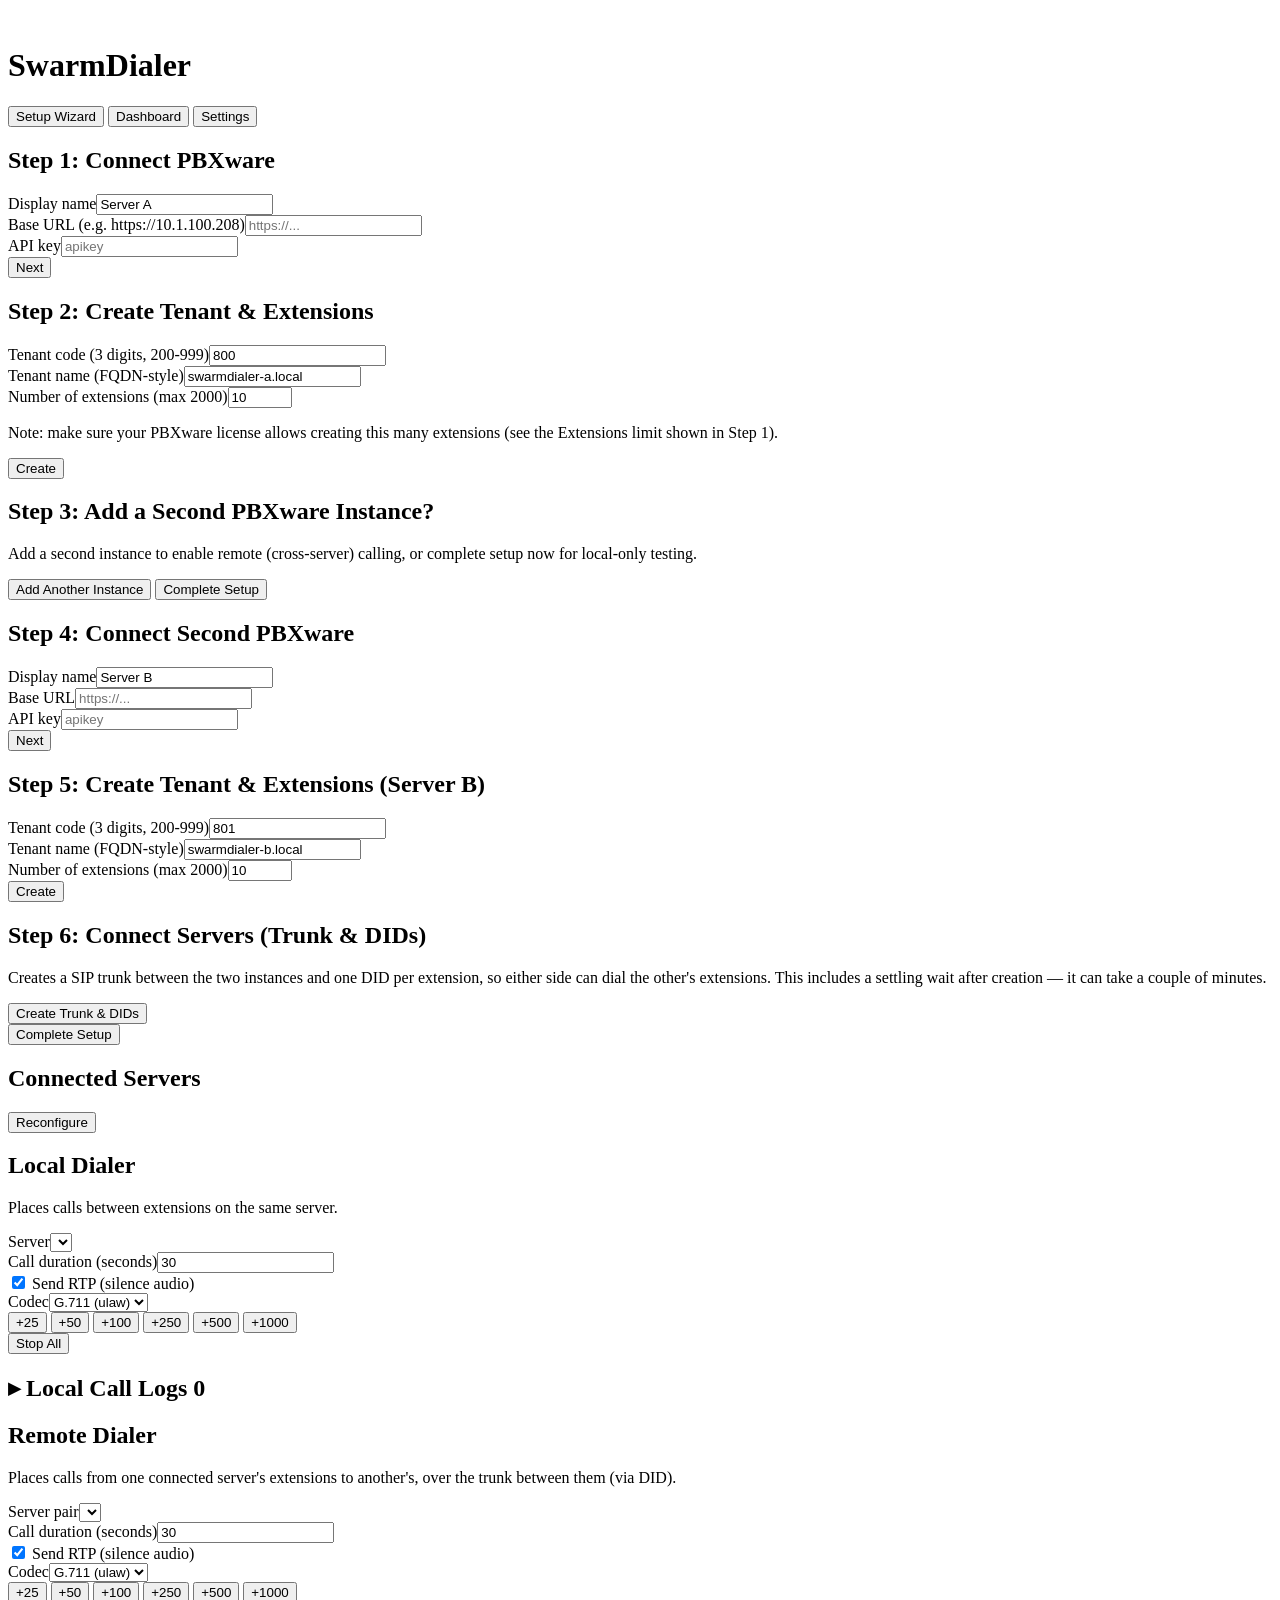
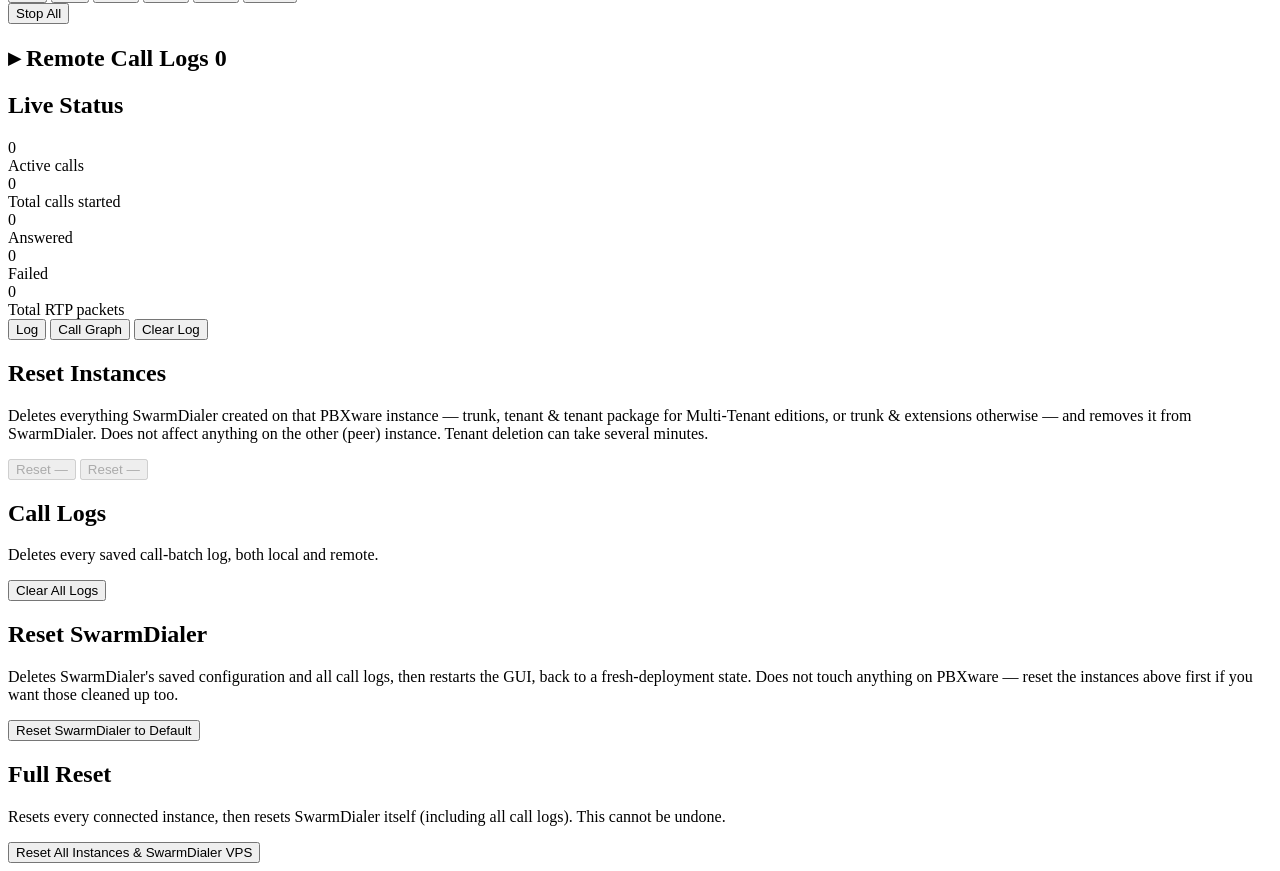
==== cmd/gui/web/index.html @ 4a82fbb3 "Add codec selection, RTCP-based MOS, latency tracking, and batch logging Codec selector (ulaw/g722/g" ====
<!doctype html>
<html lang="en">
<head>
<meta charset="utf-8">
<title>SwarmDialer</title>
<link rel="icon" type="image/svg+xml" href="/icons/logo-white.svg">
<link rel="stylesheet" href="/style.css">
</head>
<body>

<header>
  <div class="brand">
    <img src="/icons/logo-white.svg" alt="" class="brand-icon">
    <h1>SwarmDialer</h1>
  </div>
  <nav class="tabs">
    <button id="tab-btn-wizard" class="active" onclick="showTab('wizard')">Setup Wizard</button>
    <button id="tab-btn-dashboard" onclick="showTab('dashboard')">Dashboard</button>
    <button id="tab-btn-settings" onclick="showTab('settings')">Settings</button>
  </nav>
</header>

<main>

<!-- ============ SETUP WIZARD ============ -->
<section id="tab-wizard">

  <!-- Step 1: connect server 1 -->
  <div class="panel" id="step-connect-1">
    <h2>Step 1: Connect PBXware</h2>
    <div class="form-grid">
      <div class="form-row"><label>Display name</label><input id="c1-name" value="Server A"></div>
      <div class="form-row"><label>Base URL (e.g. https://10.1.100.208)</label><input id="c1-url" placeholder="https://..."></div>
      <div class="form-row"><label>API key</label><input id="c1-key" placeholder="apikey"></div>
    </div>
    <button class="btn" id="c1-next-btn" onclick="testConnection(1)">Next</button>
    <div class="status-line" id="c1-status"></div>
  </div>

  <!-- Step 2: provision server 1 -->
  <div class="panel hidden" id="step-provision-1">
    <h2>Step 2: Create Tenant &amp; Extensions</h2>
    <div class="status-line" id="p1-edition-note"></div>
    <div class="form-grid" id="p1-tenant-fields">
      <div class="form-row"><label>Tenant code (3 digits, 200-999)</label><input id="p1-tenant-code" value="800"></div>
      <div class="form-row"><label>Tenant name (FQDN-style)</label><input id="p1-tenant-name" value="swarmdialer-a.local"></div>
    </div>
    <div class="form-grid">
      <div class="form-row"><label>Number of extensions (max 2000)</label><input id="p1-ext-count" type="number" value="10" max="2000" min="2"></div>
    </div>
    <p class="status-line">Note: make sure your PBXware license allows creating this many extensions (see the Extensions limit shown in Step 1).</p>
    <button class="btn" id="p1-create-btn" onclick="provision(1)">Create</button>
    <div class="progress-bar hidden" id="p1-progress-bar"><div style="width:0%"></div></div>
    <div class="status-line" id="p1-status"></div>
  </div>

  <!-- Step 3: add another instance? -->
  <div class="panel hidden" id="step-add-another">
    <h2>Step 3: Add a Second PBXware Instance?</h2>
    <p class="status-line">Add a second instance to enable remote (cross-server) calling, or complete setup now for local-only testing.</p>
    <button class="btn secondary" onclick="startSecondServer()">Add Another Instance</button>
    <button class="btn" onclick="finishWizard()">Complete Setup</button>
  </div>

  <!-- Step 4: connect server 2 -->
  <div class="panel hidden" id="step-connect-2">
    <h2>Step 4: Connect Second PBXware</h2>
    <div class="form-grid">
      <div class="form-row"><label>Display name</label><input id="c2-name" value="Server B"></div>
      <div class="form-row"><label>Base URL</label><input id="c2-url" placeholder="https://..."></div>
      <div class="form-row"><label>API key</label><input id="c2-key" placeholder="apikey"></div>
    </div>
    <button class="btn" id="c2-next-btn" onclick="testConnection(2)">Next</button>
    <div class="status-line" id="c2-status"></div>
  </div>

  <!-- Step 5: provision server 2 -->
  <div class="panel hidden" id="step-provision-2">
    <h2>Step 5: Create Tenant &amp; Extensions (Server B)</h2>
    <div class="status-line" id="p2-edition-note"></div>
    <div class="form-grid" id="p2-tenant-fields">
      <div class="form-row"><label>Tenant code (3 digits, 200-999)</label><input id="p2-tenant-code" value="801"></div>
      <div class="form-row"><label>Tenant name (FQDN-style)</label><input id="p2-tenant-name" value="swarmdialer-b.local"></div>
    </div>
    <div class="form-grid">
      <div class="form-row"><label>Number of extensions (max 2000)</label><input id="p2-ext-count" type="number" value="10" max="2000" min="2"></div>
    </div>
    <button class="btn" id="p2-create-btn" onclick="provision(2)">Create</button>
    <div class="progress-bar hidden" id="p2-progress-bar"><div style="width:0%"></div></div>
    <div class="status-line" id="p2-status"></div>
  </div>

  <!-- Step 6: connect trunk + DIDs -->
  <div class="panel hidden" id="step-connect-trunk">
    <h2>Step 6: Connect Servers (Trunk &amp; DIDs)</h2>
    <p class="status-line">Creates a SIP trunk between the two instances and one DID per extension, so either side can dial the other's extensions. This includes a settling wait after creation — it can take a couple of minutes.</p>
    <button class="btn" id="ct-create-btn" onclick="connectServers()">Create Trunk &amp; DIDs</button>
    <div class="progress-bar hidden" id="ct-progress-bar"><div style="width:0%"></div></div>
    <div class="status-line" id="ct-status"></div>
    <button class="btn hidden" id="ct-complete-btn" onclick="finishWizard()">Complete Setup</button>
  </div>

</section>

<!-- ============ DASHBOARD ============ -->
<section id="tab-dashboard" class="hidden">

  <div class="panel">
    <h2>Connected Servers</h2>
    <div id="server-list"></div>
    <button class="btn secondary" onclick="showTab('wizard')">Reconfigure</button>
  </div>

  <div class="panel">
    <h2>Local Dialer</h2>
    <p class="status-line">Places calls between extensions on the same server.</p>
    <div class="form-grid">
      <div class="form-row"><label>Server</label><select id="local-server-select" onchange="updateCodecDropdown('local')"></select></div>
      <div class="form-row"><label>Call duration (seconds)</label><input id="local-duration" type="number" value="30"></div>
      <div class="form-row"><label><input type="checkbox" id="local-rtp" checked> Send RTP (silence audio)</label></div>
      <div class="form-row"><label>Codec</label><select id="local-codec">
        <option value="ulaw" selected>G.711 (ulaw)</option>
        <option value="g722">G.722</option>
        <option value="g729">G.729</option>
        <option value="opus">Opus</option>
      </select></div>
    </div>
    <div class="increment-row">
      <div class="increment-buttons">
        <button class="btn" onclick="confirmDial('local',25)">+25</button>
        <button class="btn" onclick="confirmDial('local',50)">+50</button>
        <button class="btn" onclick="confirmDial('local',100)">+100</button>
        <button class="btn" onclick="confirmDial('local',250)">+250</button>
        <button class="btn danger" onclick="confirmDial('local',500)">+500</button>
        <button class="btn danger" onclick="confirmDial('local',1000)">+1000</button>
      </div>
      <button class="btn stop" onclick="confirmStop('local')">Stop All</button>
    </div>
  </div>

  <div class="panel">
    <h2 class="collapsible-header" id="local-log-header" onclick="toggleLogPanel('local')">
      <span class="chevron">&#9656;</span> Local Call Logs <span class="badge" id="local-log-count">0</span>
    </h2>
    <div id="local-log-list" class="log-list collapsed"></div>
  </div>

  <div class="panel" id="remote-dialer-panel">
    <h2>Remote Dialer</h2>
    <p class="status-line">Places calls from one connected server's extensions to another's, over the trunk between them (via DID).</p>
    <div class="form-grid">
      <div class="form-row"><label>Server pair</label><select id="remote-pair-select" onchange="updateCodecDropdown('remote')"></select></div>
      <div class="form-row"><label>Call duration (seconds)</label><input id="remote-duration" type="number" value="30"></div>
      <div class="form-row"><label><input type="checkbox" id="remote-rtp" checked> Send RTP (silence audio)</label></div>
      <div class="form-row"><label>Codec</label><select id="remote-codec">
        <option value="ulaw" selected>G.711 (ulaw)</option>
        <option value="g722">G.722</option>
        <option value="g729">G.729</option>
        <option value="opus">Opus</option>
      </select></div>
    </div>
    <div class="increment-row">
      <div class="increment-buttons">
        <button class="btn" onclick="confirmDial('remote',25)">+25</button>
        <button class="btn" onclick="confirmDial('remote',50)">+50</button>
        <button class="btn" onclick="confirmDial('remote',100)">+100</button>
        <button class="btn" onclick="confirmDial('remote',250)">+250</button>
        <button class="btn danger" onclick="confirmDial('remote',500)">+500</button>
        <button class="btn danger" onclick="confirmDial('remote',1000)">+1000</button>
      </div>
      <button class="btn stop" onclick="confirmStop('remote')">Stop All</button>
    </div>
  </div>

  <div class="panel">
    <h2 class="collapsible-header" id="remote-log-header" onclick="toggleLogPanel('remote')">
      <span class="chevron">&#9656;</span> Remote Call Logs <span class="badge" id="remote-log-count">0</span>
    </h2>
    <div id="remote-log-list" class="log-list collapsed"></div>
  </div>

  <div class="panel">
    <h2>Live Status</h2>
    <div class="stats-row">
      <div class="stat active"><div class="value" id="stat-active">0</div><div class="label">Active calls</div></div>
      <div class="stat"><div class="value" id="stat-started">0</div><div class="label">Total calls started</div></div>
      <div class="stat answered"><div class="value" id="stat-answered">0</div><div class="label">Answered</div></div>
      <div class="stat failed"><div class="value" id="stat-failed">0</div><div class="label">Failed</div></div>
      <div class="stat rtp"><div class="value" id="stat-rtp">0</div><div class="label">Total RTP packets</div></div>
    </div>
    <div class="view-toggle">
      <button id="view-btn-log" class="active" onclick="setStatusView('log')">Log</button>
      <button id="view-btn-graph" onclick="setStatusView('graph')">Call Graph</button>
      <button class="btn secondary" id="clear-log-btn" onclick="clearLog()">Clear Log</button>
    </div>
    <div id="call-log"></div>
    <div id="call-graph" class="hidden"><div id="call-graph-rows"></div></div>
  </div>

</section>

<!-- ============ SETTINGS ============ -->
<section id="tab-settings" class="hidden">

  <div class="panel">
    <h2>Reset Instances</h2>
    <p class="status-line">Deletes everything SwarmDialer created on that PBXware instance — trunk, tenant &amp; tenant package for Multi-Tenant editions, or trunk &amp; extensions otherwise — and removes it from SwarmDialer. Does not affect anything on the other (peer) instance. Tenant deletion can take several minutes.</p>
    <div class="increment-row">
      <button class="btn danger" id="reset-instance-1-btn" onclick="resetInstance(0)" disabled>Reset —</button>
      <button class="btn danger" id="reset-instance-2-btn" onclick="resetInstance(1)" disabled>Reset —</button>
    </div>
    <div class="status-line" id="reset-instance-status"></div>
  </div>

  <div class="panel">
    <h2>Call Logs</h2>
    <p class="status-line">Deletes every saved call-batch log, both local and remote.</p>
    <button class="btn danger" id="clear-logs-btn" onclick="clearAllLogs()">Clear All Logs</button>
    <div class="status-line" id="clear-logs-status"></div>
  </div>

  <div class="panel">
    <h2>Reset SwarmDialer</h2>
    <p class="status-line">Deletes SwarmDialer's saved configuration and all call logs, then restarts the GUI, back to a fresh-deployment state. Does not touch anything on PBXware — reset the instances above first if you want those cleaned up too.</p>
    <button class="btn danger" id="reset-swarmdialer-btn" onclick="resetSwarmDialer()">Reset SwarmDialer to Default</button>
    <div class="status-line" id="reset-swarmdialer-status"></div>
  </div>

  <div class="panel">
    <h2>Full Reset</h2>
    <p class="status-line">Resets every connected instance, then resets SwarmDialer itself (including all call logs). This cannot be undone.</p>
    <button class="btn danger" id="reset-all-btn" onclick="resetAll()">Reset All Instances &amp; SwarmDialer VPS</button>
    <div class="status-line" id="reset-all-status"></div>
  </div>

</section>

</main>

<script src="/app.js"></script>
</body>
</html>
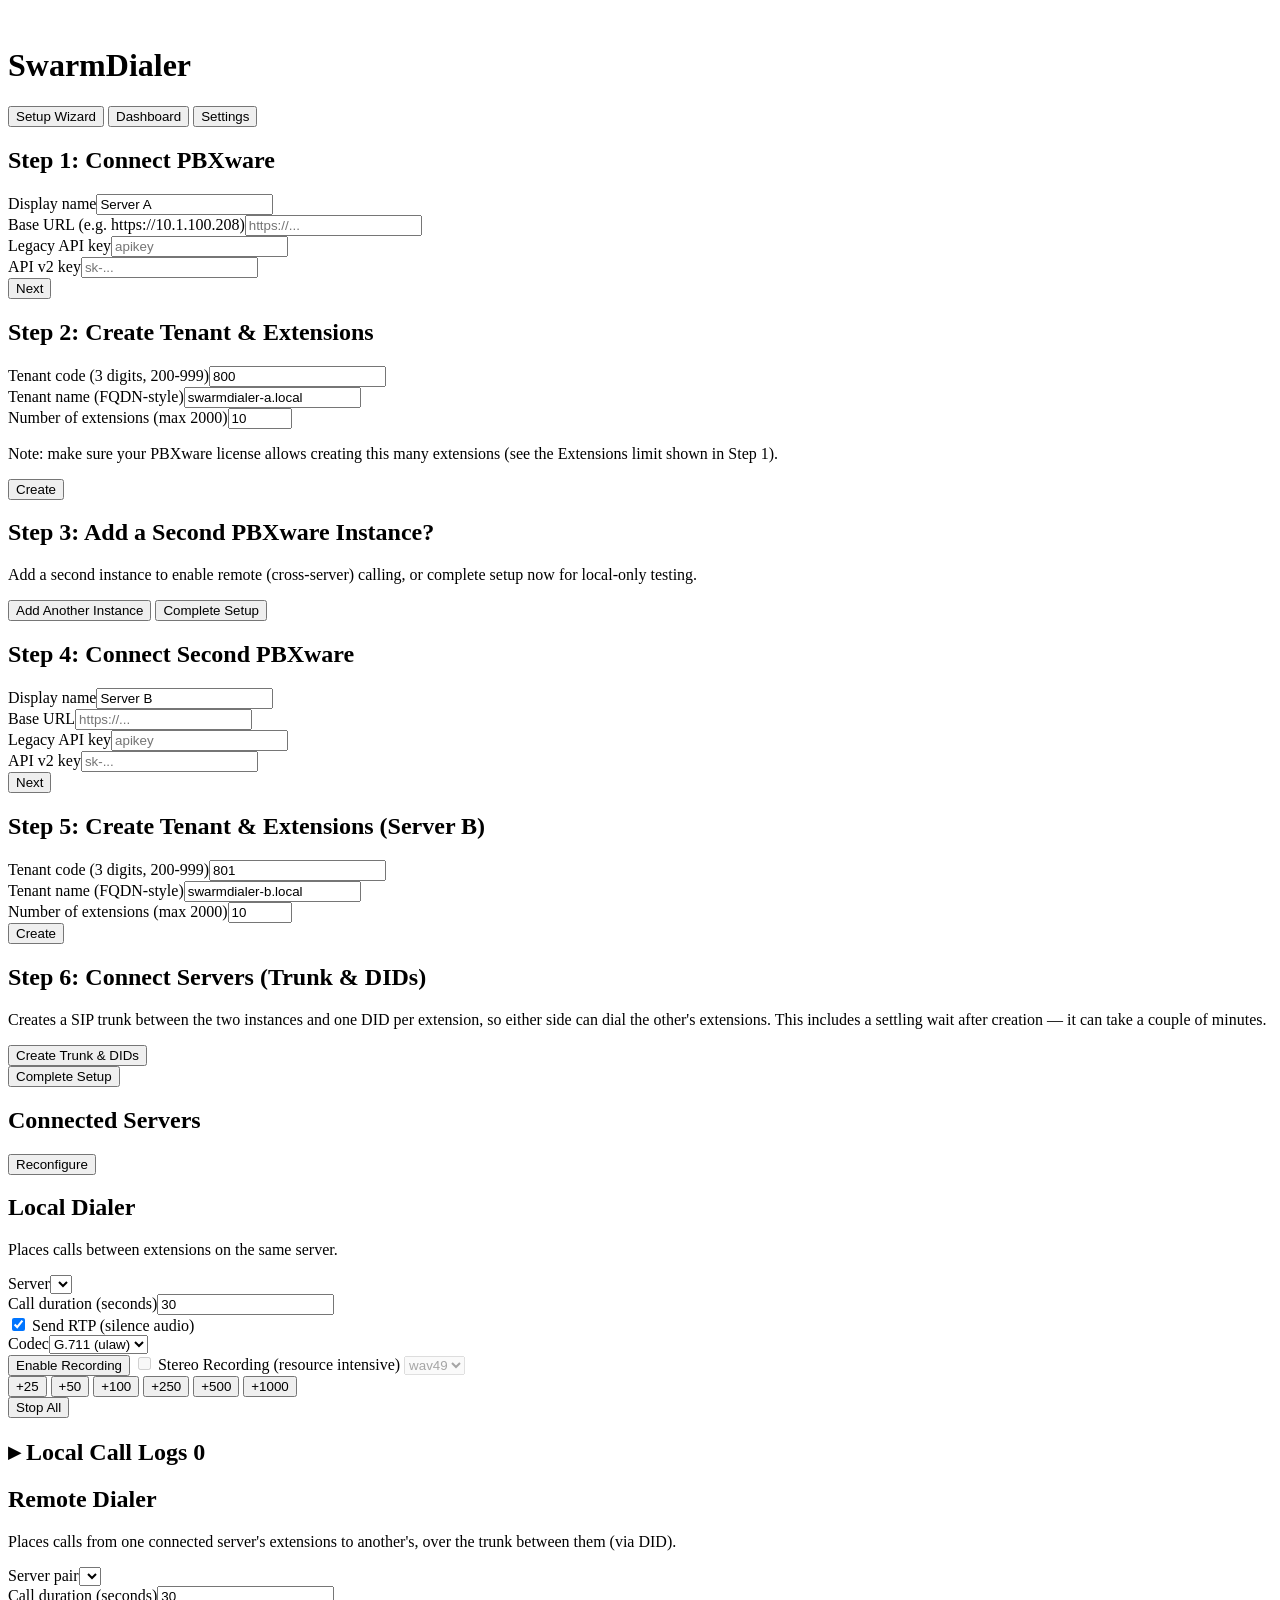
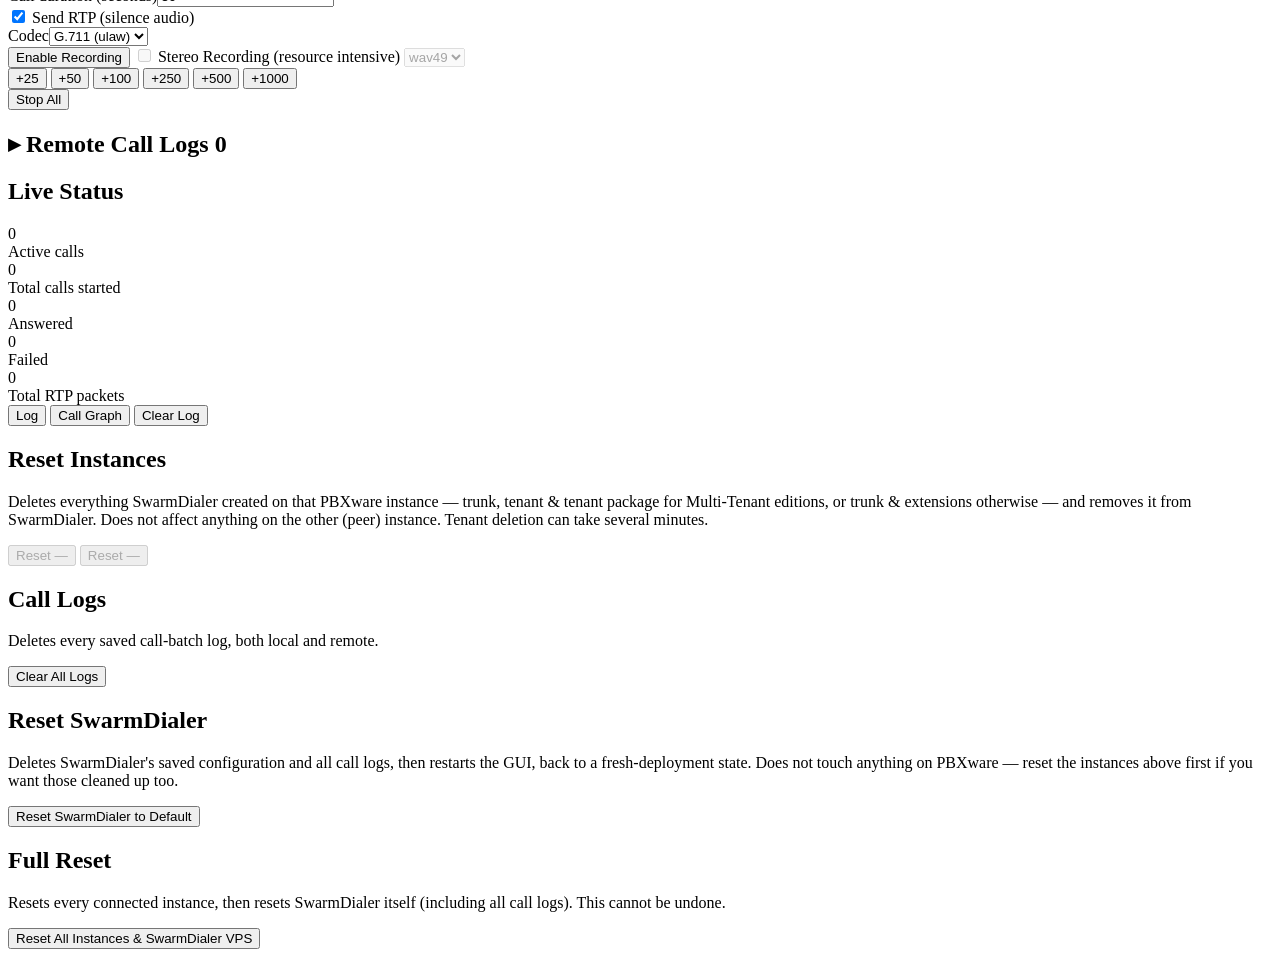
==== commit ddb6f38b: "Add API v2 client, dual-key wizard, and call recording controls Wizard now requires both a legacy (v" ====
--- a/cmd/gui/web/index.html
+++ b/cmd/gui/web/index.html
@@ -31,7 +31,8 @@
     <div class="form-grid">
       <div class="form-row"><label>Display name</label><input id="c1-name" value="Server A"></div>
       <div class="form-row"><label>Base URL (e.g. https://10.1.100.208)</label><input id="c1-url" placeholder="https://..."></div>
-      <div class="form-row"><label>API key</label><input id="c1-key" placeholder="apikey"></div>
+      <div class="form-row"><label>Legacy API key</label><input id="c1-key" placeholder="apikey"></div>
+      <div class="form-row"><label>API v2 key</label><input id="c1-key-v2" placeholder="sk-..."></div>
     </div>
     <button class="btn" id="c1-next-btn" onclick="testConnection(1)">Next</button>
     <div class="status-line" id="c1-status"></div>
@@ -68,7 +69,8 @@
     <div class="form-grid">
       <div class="form-row"><label>Display name</label><input id="c2-name" value="Server B"></div>
       <div class="form-row"><label>Base URL</label><input id="c2-url" placeholder="https://..."></div>
-      <div class="form-row"><label>API key</label><input id="c2-key" placeholder="apikey"></div>
+      <div class="form-row"><label>Legacy API key</label><input id="c2-key" placeholder="apikey"></div>
+      <div class="form-row"><label>API v2 key</label><input id="c2-key-v2" placeholder="sk-..."></div>
     </div>
     <button class="btn" id="c2-next-btn" onclick="testConnection(2)">Next</button>
     <div class="status-line" id="c2-status"></div>
@@ -115,7 +117,7 @@
     <h2>Local Dialer</h2>
     <p class="status-line">Places calls between extensions on the same server.</p>
     <div class="form-grid">
-      <div class="form-row"><label>Server</label><select id="local-server-select" onchange="updateCodecDropdown('local')"></select></div>
+      <div class="form-row"><label>Server</label><select id="local-server-select" onchange="refreshRecordingStatus('local')"></select></div>
       <div class="form-row"><label>Call duration (seconds)</label><input id="local-duration" type="number" value="30"></div>
       <div class="form-row"><label><input type="checkbox" id="local-rtp" checked> Send RTP (silence audio)</label></div>
       <div class="form-row"><label>Codec</label><select id="local-codec">
@@ -124,6 +126,18 @@
         <option value="g729">G.729</option>
         <option value="opus">Opus</option>
       </select></div>
+    </div>
+    <div class="recording-row">
+      <button class="btn secondary" id="local-recording-toggle" onclick="toggleRecording('local')">Enable Recording</button>
+      <label class="recording-stereo-label"><input type="checkbox" id="local-recording-stereo" disabled onchange="onRecordingChange('local')"> <span class="stereo-warning">Stereo Recording (resource intensive)</span></label>
+      <select id="local-recording-format" disabled onchange="onRecordingChange('local')">
+        <option value="wav49" selected>wav49</option>
+        <option value="wav">wav</option>
+        <option value="gsm">gsm</option>
+        <option value="g729">g729</option>
+        <option value="ogg">ogg</option>
+      </select>
+      <span class="status-line" id="local-recording-status"></span>
     </div>
     <div class="increment-row">
       <div class="increment-buttons">
@@ -149,7 +163,7 @@
     <h2>Remote Dialer</h2>
     <p class="status-line">Places calls from one connected server's extensions to another's, over the trunk between them (via DID).</p>
     <div class="form-grid">
-      <div class="form-row"><label>Server pair</label><select id="remote-pair-select" onchange="updateCodecDropdown('remote')"></select></div>
+      <div class="form-row"><label>Server pair</label><select id="remote-pair-select" onchange="refreshRecordingStatus('remote')"></select></div>
       <div class="form-row"><label>Call duration (seconds)</label><input id="remote-duration" type="number" value="30"></div>
       <div class="form-row"><label><input type="checkbox" id="remote-rtp" checked> Send RTP (silence audio)</label></div>
       <div class="form-row"><label>Codec</label><select id="remote-codec">
@@ -158,6 +172,18 @@
         <option value="g729">G.729</option>
         <option value="opus">Opus</option>
       </select></div>
+    </div>
+    <div class="recording-row">
+      <button class="btn secondary" id="remote-recording-toggle" onclick="toggleRecording('remote')">Enable Recording</button>
+      <label class="recording-stereo-label"><input type="checkbox" id="remote-recording-stereo" disabled onchange="onRecordingChange('remote')"> <span class="stereo-warning">Stereo Recording (resource intensive)</span></label>
+      <select id="remote-recording-format" disabled onchange="onRecordingChange('remote')">
+        <option value="wav49" selected>wav49</option>
+        <option value="wav">wav</option>
+        <option value="gsm">gsm</option>
+        <option value="g729">g729</option>
+        <option value="ogg">ogg</option>
+      </select>
+      <span class="status-line" id="remote-recording-status"></span>
     </div>
     <div class="increment-row">
       <div class="increment-buttons">
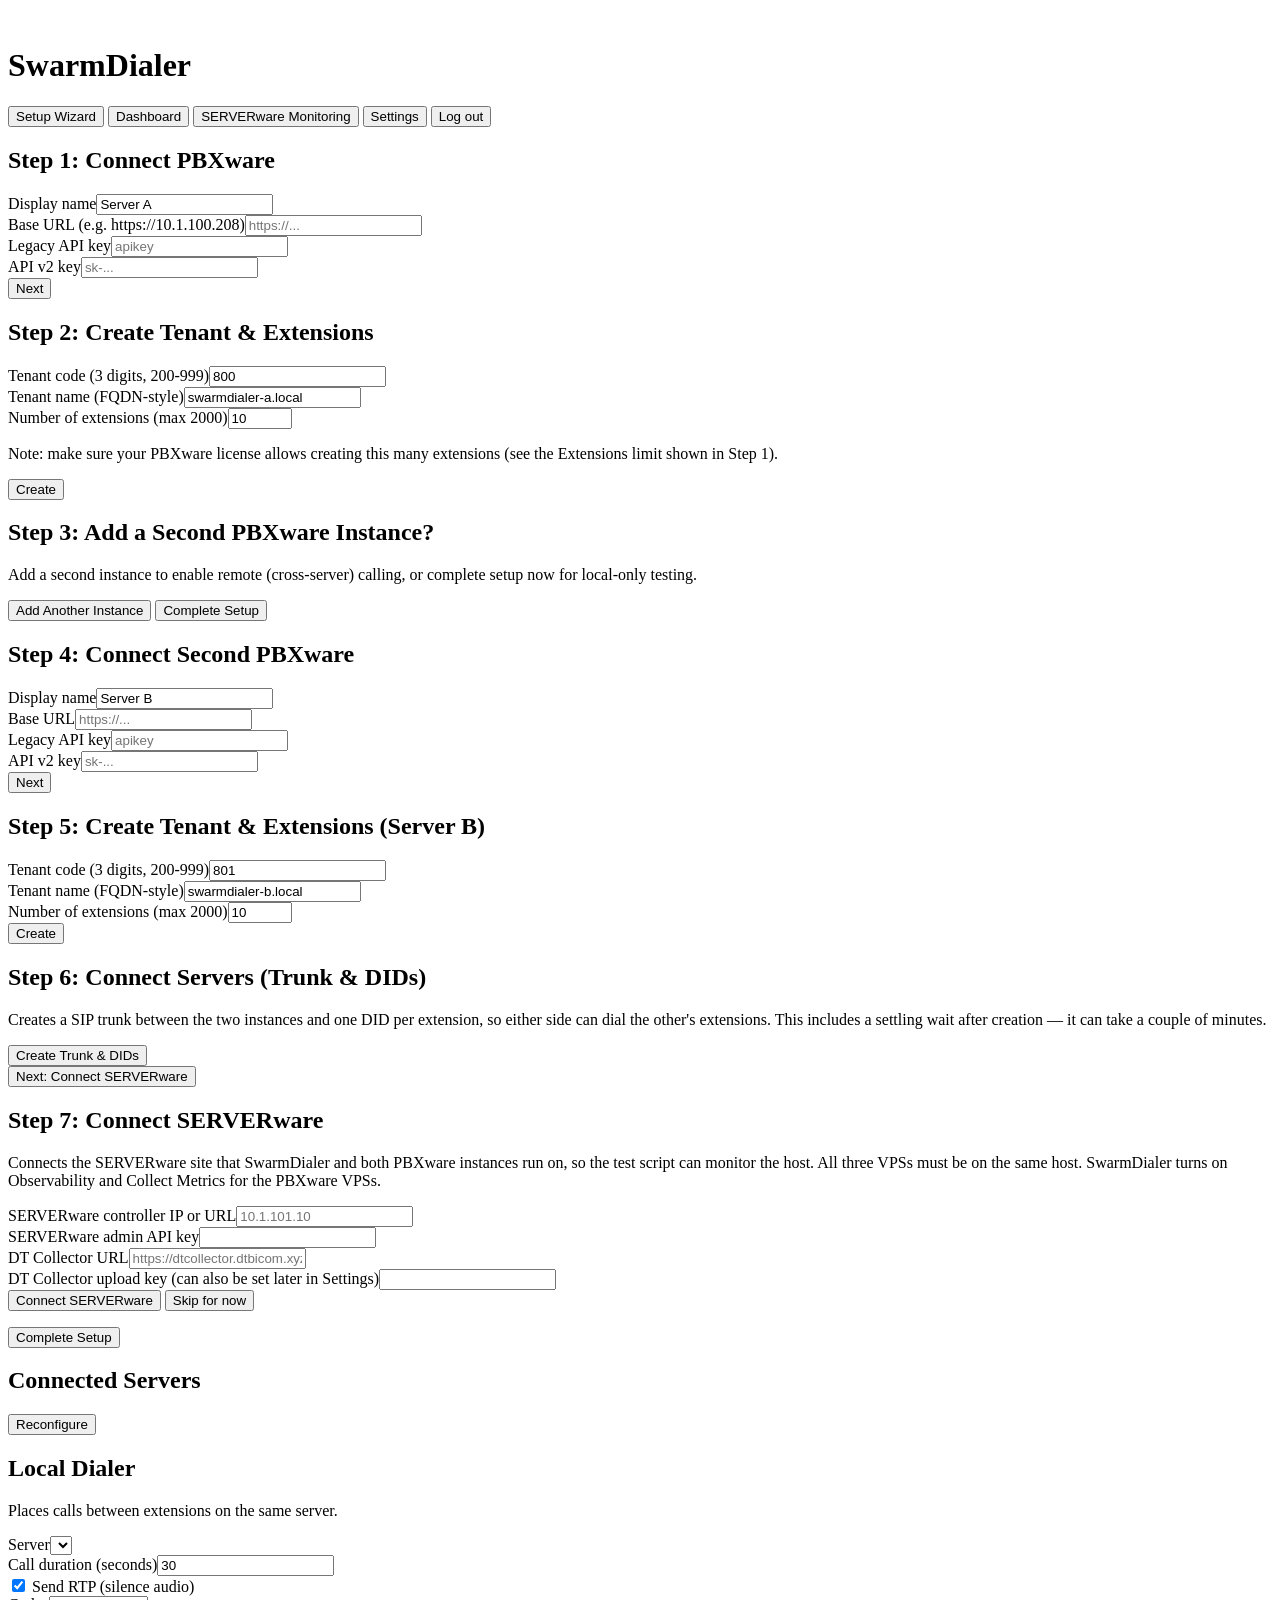
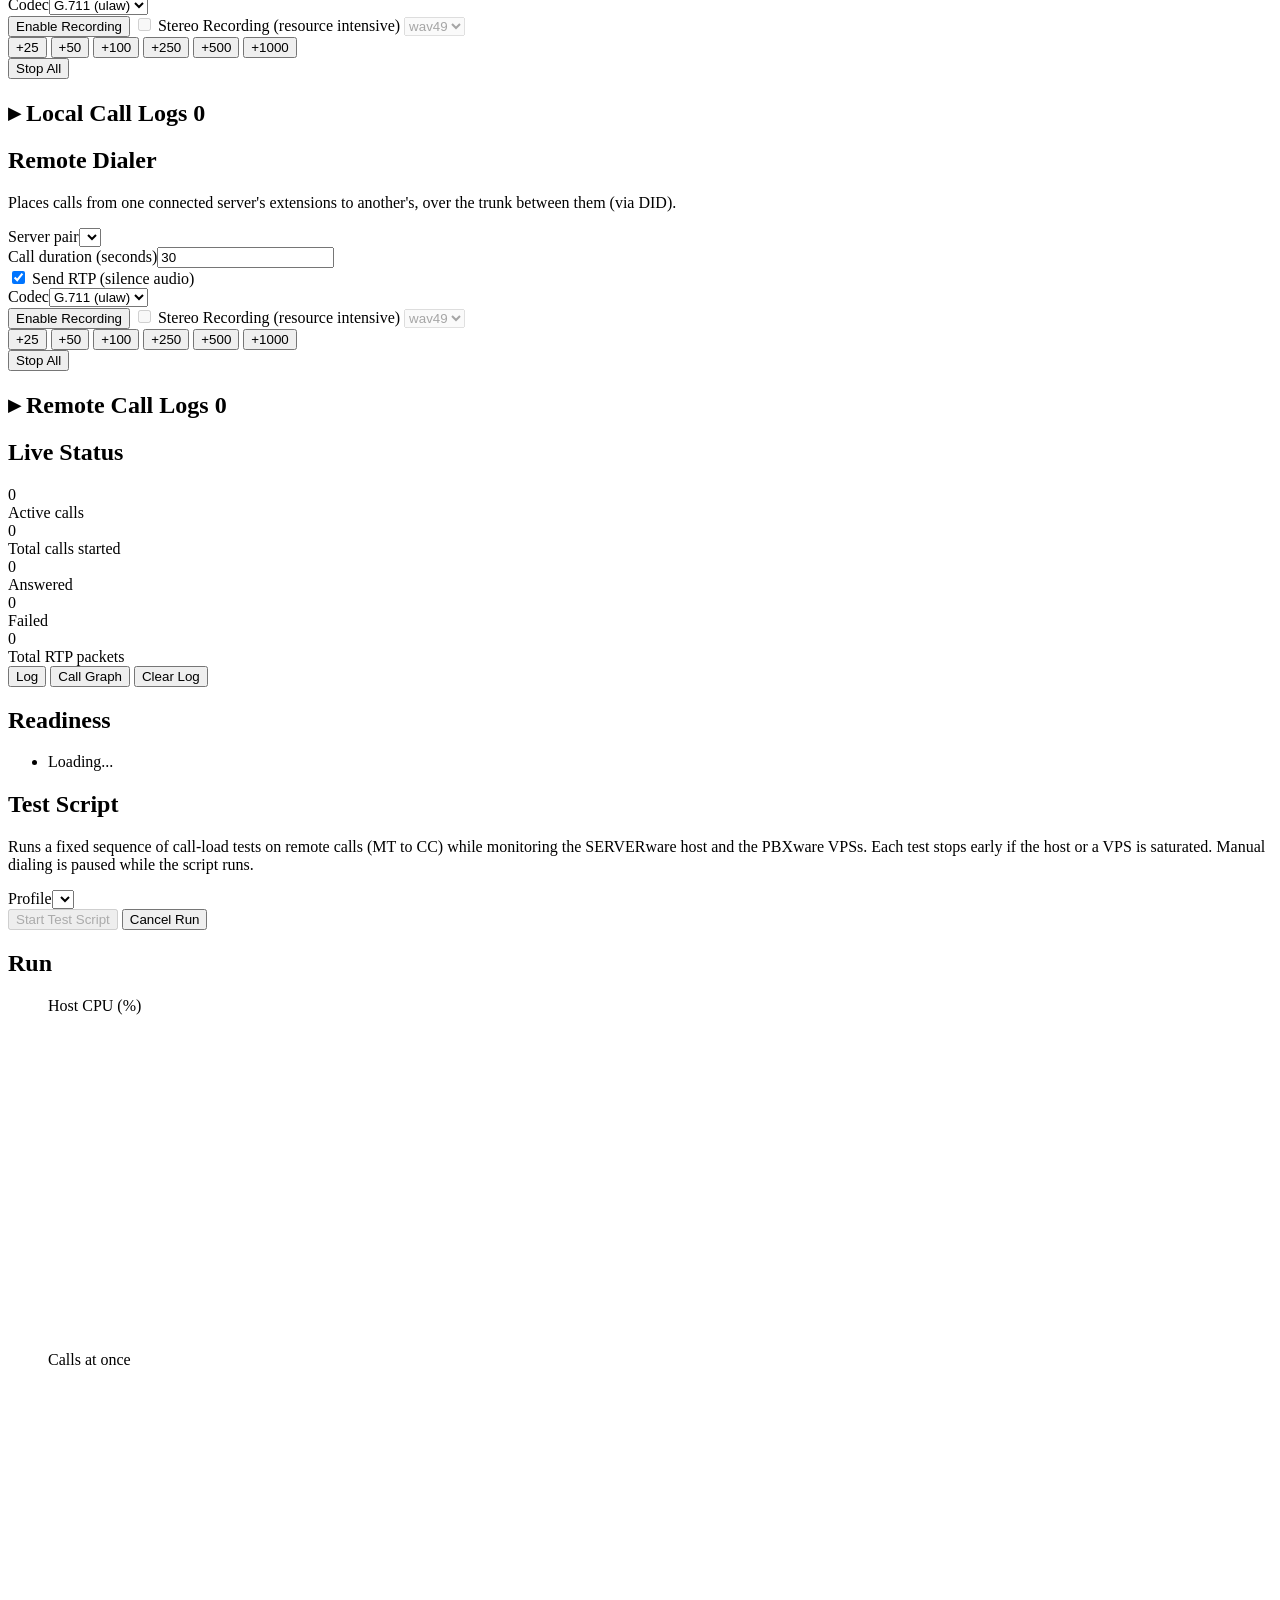
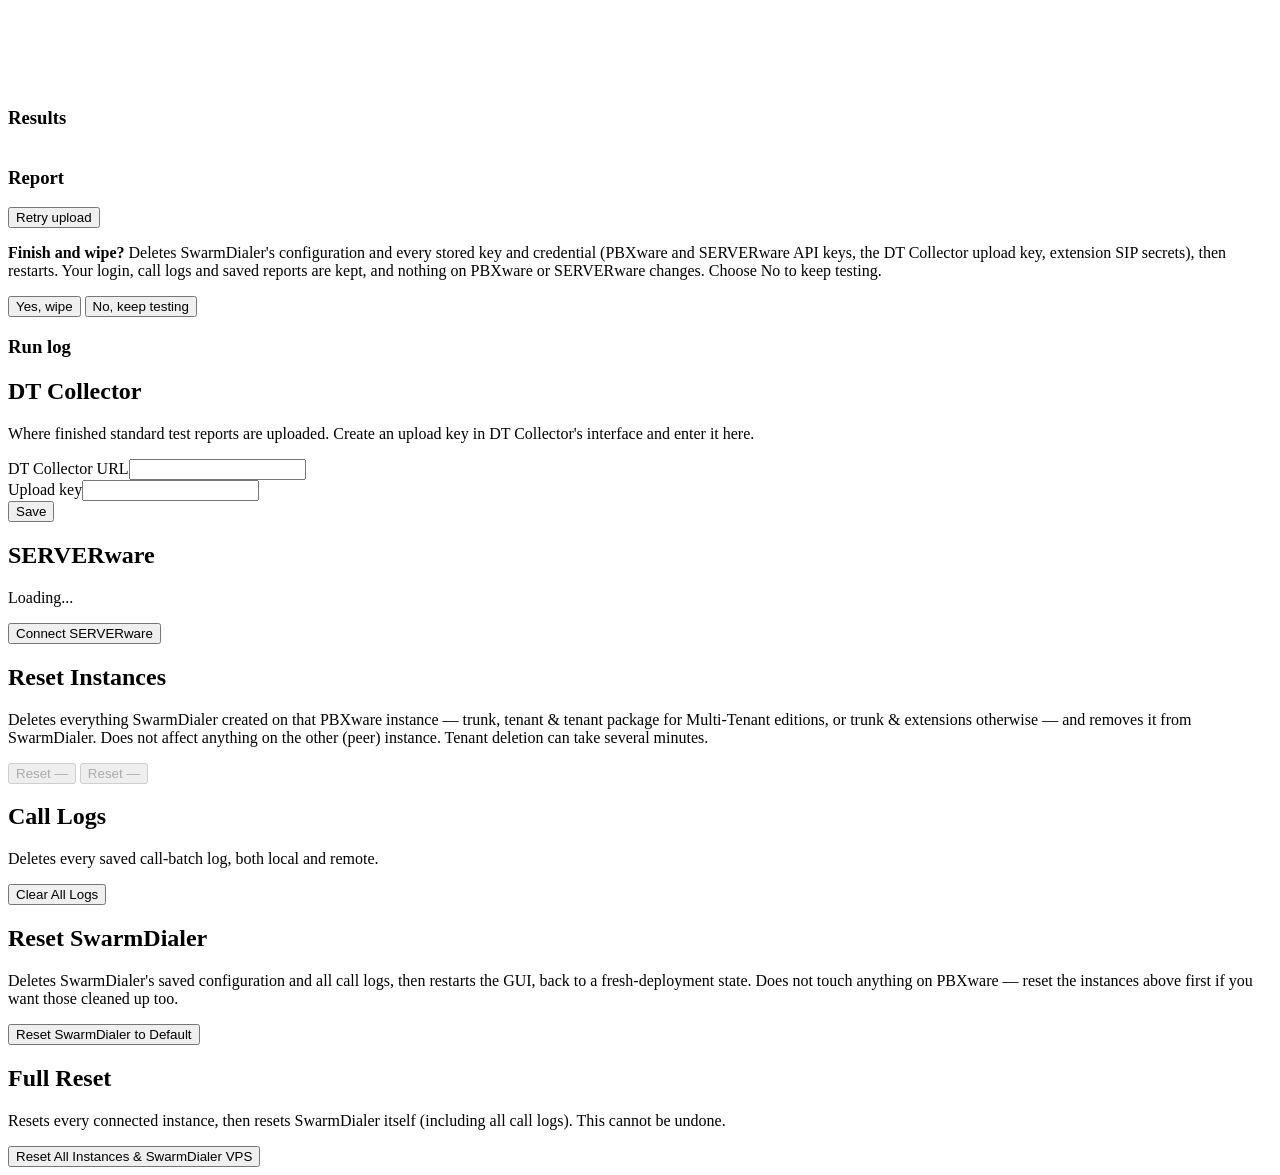
==== commit 01df4693: "Add SERVERware host testing, reports to DT Collector, and login/HTTPS SERVERware host testing: - Set" ====
--- a/cmd/gui/web/index.html
+++ b/cmd/gui/web/index.html
@@ -16,7 +16,9 @@
   <nav class="tabs">
     <button id="tab-btn-wizard" class="active" onclick="showTab('wizard')">Setup Wizard</button>
     <button id="tab-btn-dashboard" onclick="showTab('dashboard')">Dashboard</button>
+    <button id="tab-btn-monitoring" onclick="showTab('monitoring')">SERVERware Monitoring</button>
     <button id="tab-btn-settings" onclick="showTab('settings')">Settings</button>
+    <button class="logout" onclick="logout()">Log out</button>
   </nav>
 </header>
 
@@ -24,6 +26,9 @@
 
 <!-- ============ SETUP WIZARD ============ -->
 <section id="tab-wizard">
+
+  <!-- Non-fatal warnings from provisioning (e.g. PBXware restart needed) — stays visible across steps -->
+  <div class="panel wizard-notice hidden" id="wizard-notices"></div>
 
   <!-- Step 1: connect server 1 -->
   <div class="panel" id="step-connect-1">
@@ -99,7 +104,26 @@
     <button class="btn" id="ct-create-btn" onclick="connectServers()">Create Trunk &amp; DIDs</button>
     <div class="progress-bar hidden" id="ct-progress-bar"><div style="width:0%"></div></div>
     <div class="status-line" id="ct-status"></div>
-    <button class="btn hidden" id="ct-complete-btn" onclick="finishWizard()">Complete Setup</button>
+    <button class="btn hidden" id="ct-complete-btn" onclick="showStep('step-serverware')">Next: Connect SERVERware</button>
+  </div>
+
+  <!-- Step 7: SERVERware site (host monitoring) + DT Collector -->
+  <div class="panel hidden" id="step-serverware">
+    <h2>Step 7: Connect SERVERware</h2>
+    <p class="status-line">Connects the SERVERware site that SwarmDialer and both PBXware instances run on, so the test script can monitor the host. All three VPSs must be on the same host. SwarmDialer turns on Observability and Collect Metrics for the PBXware VPSs.</p>
+    <div class="form-grid">
+      <div class="form-row"><label for="sw-controller">SERVERware controller IP or URL</label><input id="sw-controller" placeholder="10.1.101.10"></div>
+      <div class="form-row"><label for="sw-key">SERVERware admin API key</label><input id="sw-key" type="password" autocomplete="off"></div>
+      <div class="form-row"><label for="sw-dt-url">DT Collector URL</label><input id="sw-dt-url" placeholder="https://dtcollector.dtbicom.xyz"></div>
+      <div class="form-row"><label for="sw-dt-key">DT Collector upload key (can also be set later in Settings)</label><input id="sw-dt-key" type="password" autocomplete="off"></div>
+    </div>
+    <div class="increment-row">
+      <button class="btn" id="sw-connect-btn" onclick="connectServerware()">Connect SERVERware</button>
+      <button class="btn secondary" id="sw-skip-btn" onclick="finishWizard()">Skip for now</button>
+    </div>
+    <ul class="sw-steps" id="sw-steps"></ul>
+    <div class="status-line" id="sw-status"></div>
+    <button class="btn hidden" id="sw-complete-btn" onclick="finishWizard()">Complete Setup</button>
   </div>
 
 </section>
@@ -134,7 +158,6 @@
         <option value="wav49" selected>wav49</option>
         <option value="wav">wav</option>
         <option value="gsm">gsm</option>
-        <option value="g729">g729</option>
         <option value="ogg">ogg</option>
       </select>
       <span class="status-line" id="local-recording-status"></span>
@@ -180,7 +203,6 @@
         <option value="wav49" selected>wav49</option>
         <option value="wav">wav</option>
         <option value="gsm">gsm</option>
-        <option value="g729">g729</option>
         <option value="ogg">ogg</option>
       </select>
       <span class="status-line" id="remote-recording-status"></span>
@@ -226,7 +248,73 @@
 </section>
 
 <!-- ============ SETTINGS ============ -->
+<section id="tab-monitoring" class="hidden">
+
+  <div class="panel">
+    <h2>Readiness</h2>
+    <ul class="checklist" id="mon-checks"><li>Loading...</li></ul>
+  </div>
+
+  <div class="panel">
+    <h2>Test Script</h2>
+    <p class="status-line">Runs a fixed sequence of call-load tests on remote calls (MT to CC) while monitoring the SERVERware host and the PBXware VPSs. Each test stops early if the host or a VPS is saturated. Manual dialing is paused while the script runs.</p>
+    <div class="form-grid">
+      <div class="form-row"><label for="mon-profile">Profile</label><select id="mon-profile" onchange="renderProfileTests()"></select></div>
+    </div>
+    <table class="mon-table" id="mon-profile-tests"></table>
+    <div class="increment-row">
+      <button class="btn" id="mon-start-btn" onclick="startTestRun()" disabled>Start Test Script</button>
+      <button class="btn danger hidden" id="mon-cancel-btn" onclick="cancelTestRun()">Cancel Run</button>
+    </div>
+    <div class="status-line" id="mon-start-status"></div>
+  </div>
+
+  <div class="panel hidden" id="mon-run-panel">
+    <h2 id="mon-run-title">Run</h2>
+    <p class="status-line" id="mon-run-line"></p>
+    <div class="tiles" id="mon-tiles"></div>
+    <div class="mon-charts">
+      <figure class="mon-chart"><figcaption>Host CPU (%)</figcaption><svg id="mon-chart-cpu" viewBox="0 0 600 160" preserveAspectRatio="none"></svg></figure>
+      <figure class="mon-chart"><figcaption>Calls at once</figcaption><svg id="mon-chart-calls" viewBox="0 0 600 160" preserveAspectRatio="none"></svg></figure>
+    </div>
+    <h3 class="mon-sub">Results</h3>
+    <div class="table-scroll"><table class="mon-table" id="mon-results"></table></div>
+    <div id="mon-report" class="mon-report hidden">
+      <h3 class="mon-sub">Report</h3>
+      <p class="status-line" id="mon-report-line"></p>
+      <button class="btn secondary hidden" id="mon-report-retry" onclick="retryReportUpload()">Retry upload</button>
+      <div class="wipe-prompt hidden" id="mon-wipe">
+        <p><strong>Finish and wipe?</strong> Deletes SwarmDialer's configuration and every stored key and credential (PBXware and SERVERware API keys, the DT Collector upload key, extension SIP secrets), then restarts. Your login, call logs and saved reports are kept, and nothing on PBXware or SERVERware changes. Choose No to keep testing.</p>
+        <div class="increment-row">
+          <button class="btn danger" onclick="finishAndWipe()">Yes, wipe</button>
+          <button class="btn secondary" onclick="dismissWipe()">No, keep testing</button>
+        </div>
+      </div>
+    </div>
+    <h3 class="mon-sub">Run log</h3>
+    <div class="mon-log" id="mon-log"></div>
+  </div>
+
+</section>
+
 <section id="tab-settings" class="hidden">
+
+  <div class="panel">
+    <h2>DT Collector</h2>
+    <p class="status-line">Where finished standard test reports are uploaded. Create an upload key in DT Collector's interface and enter it here.</p>
+    <div class="form-grid">
+      <div class="form-row"><label for="dt-url">DT Collector URL</label><input id="dt-url"></div>
+      <div class="form-row"><label for="dt-key">Upload key</label><input id="dt-key" type="password" autocomplete="off"></div>
+    </div>
+    <button class="btn secondary" id="dt-save-btn" onclick="saveDTCollector()">Save</button>
+    <div class="status-line" id="dt-status"></div>
+  </div>
+
+  <div class="panel">
+    <h2>SERVERware</h2>
+    <p class="status-line" id="sw-settings-status">Loading...</p>
+    <button class="btn secondary" id="sw-settings-btn" onclick="showTab('wizard'); showStep('step-serverware')">Connect SERVERware</button>
+  </div>
 
   <div class="panel">
     <h2>Reset Instances</h2>
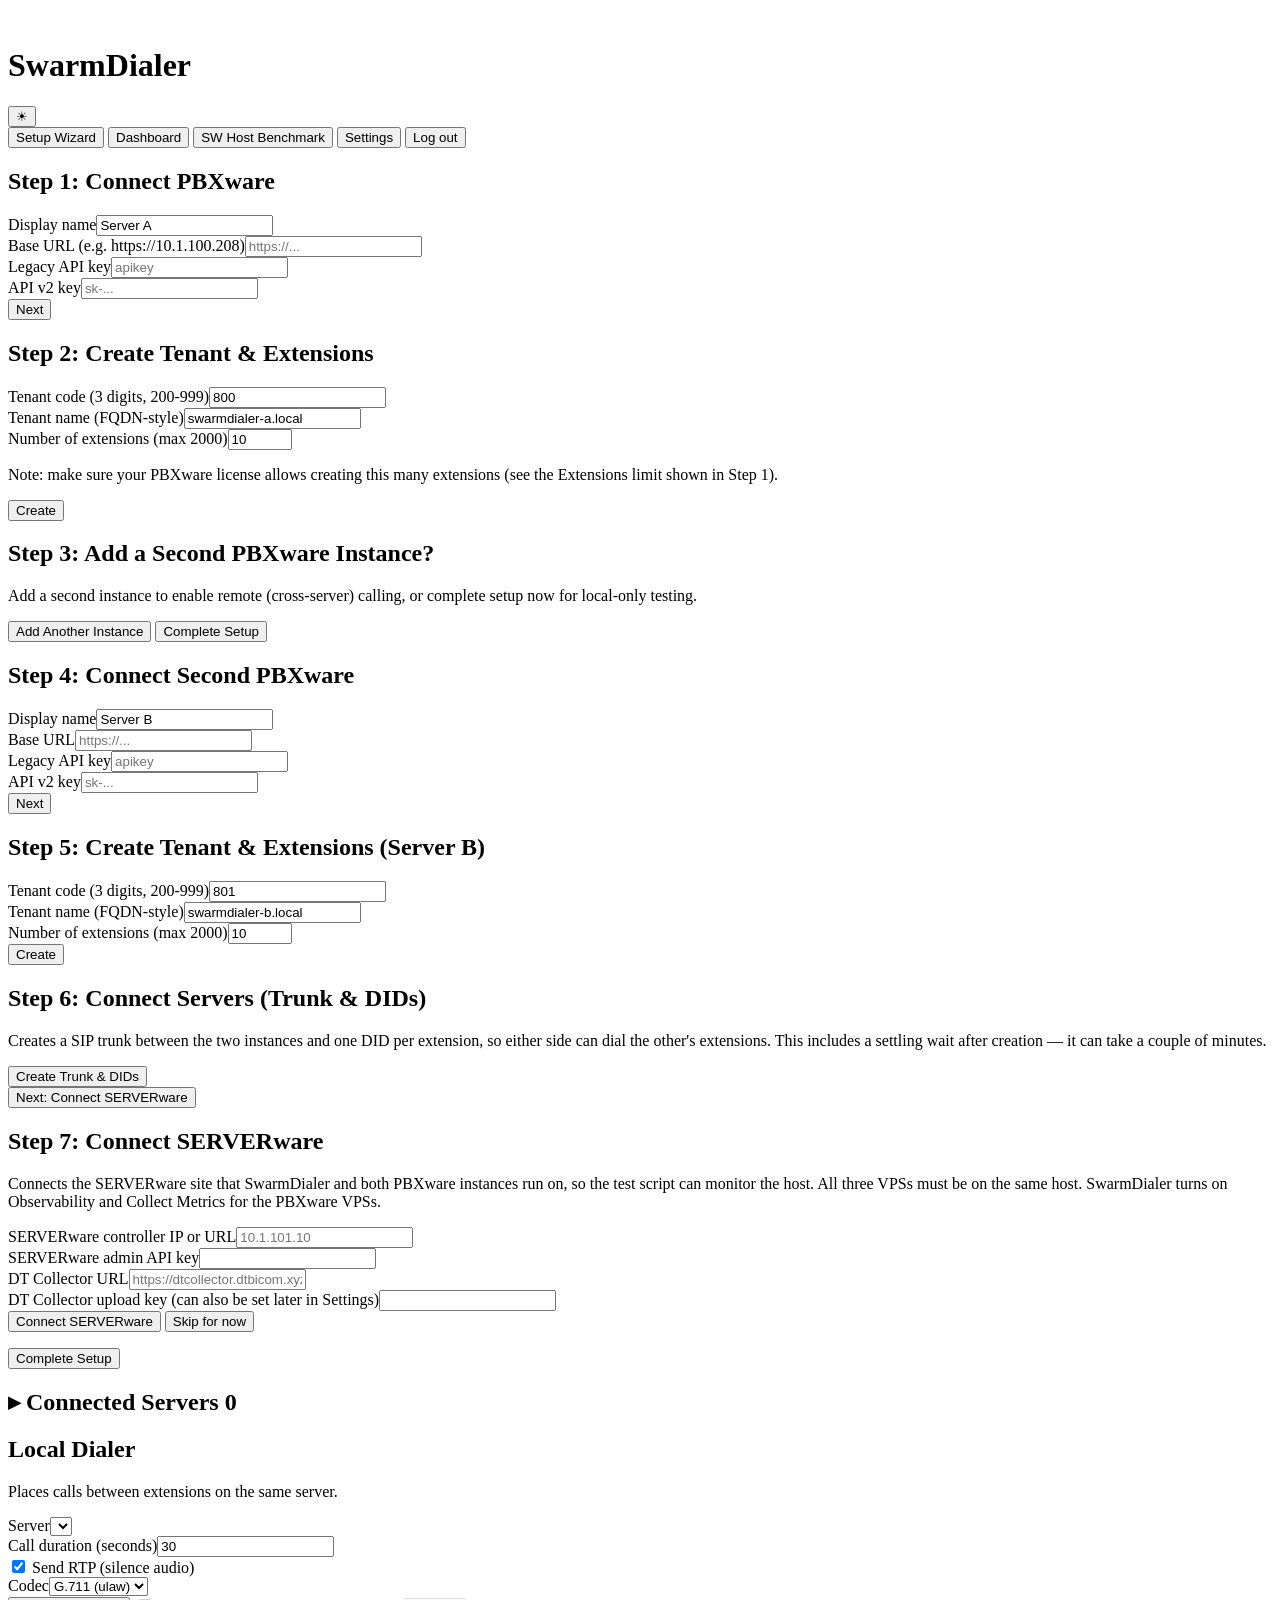
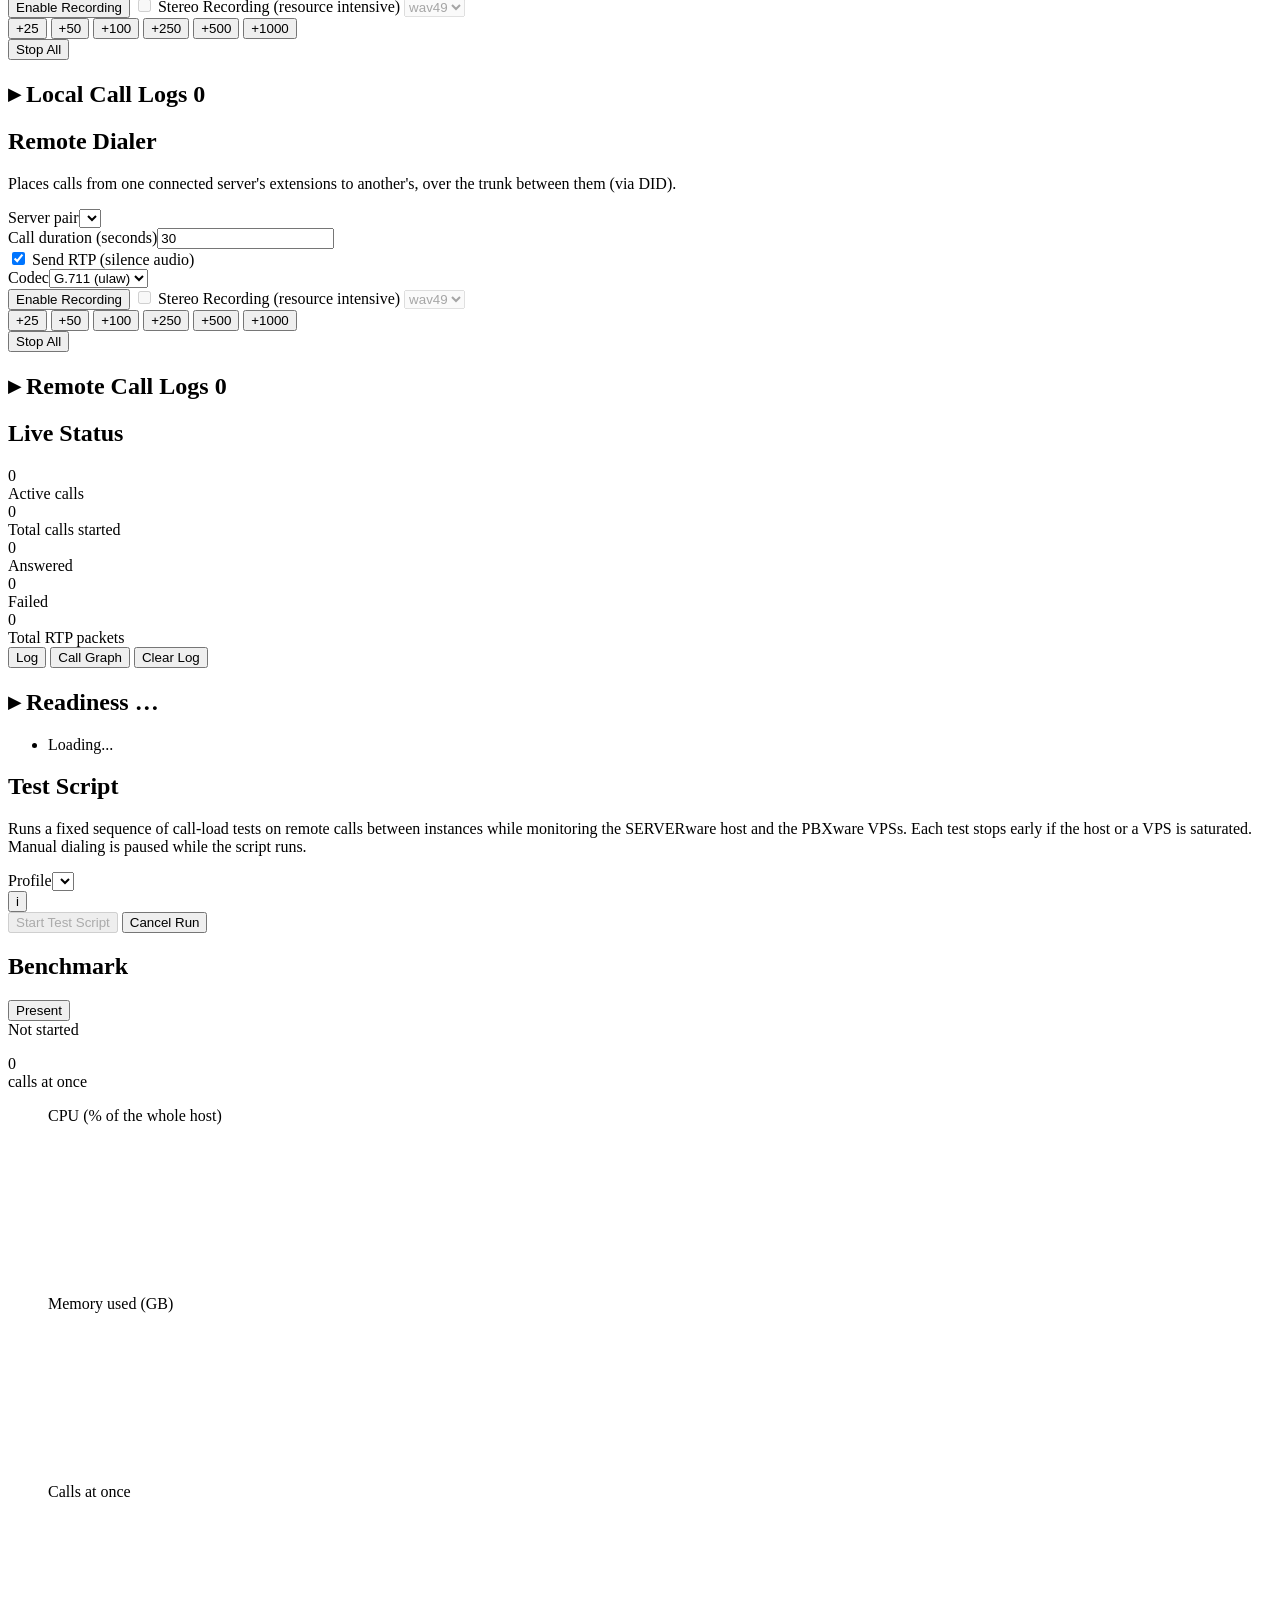
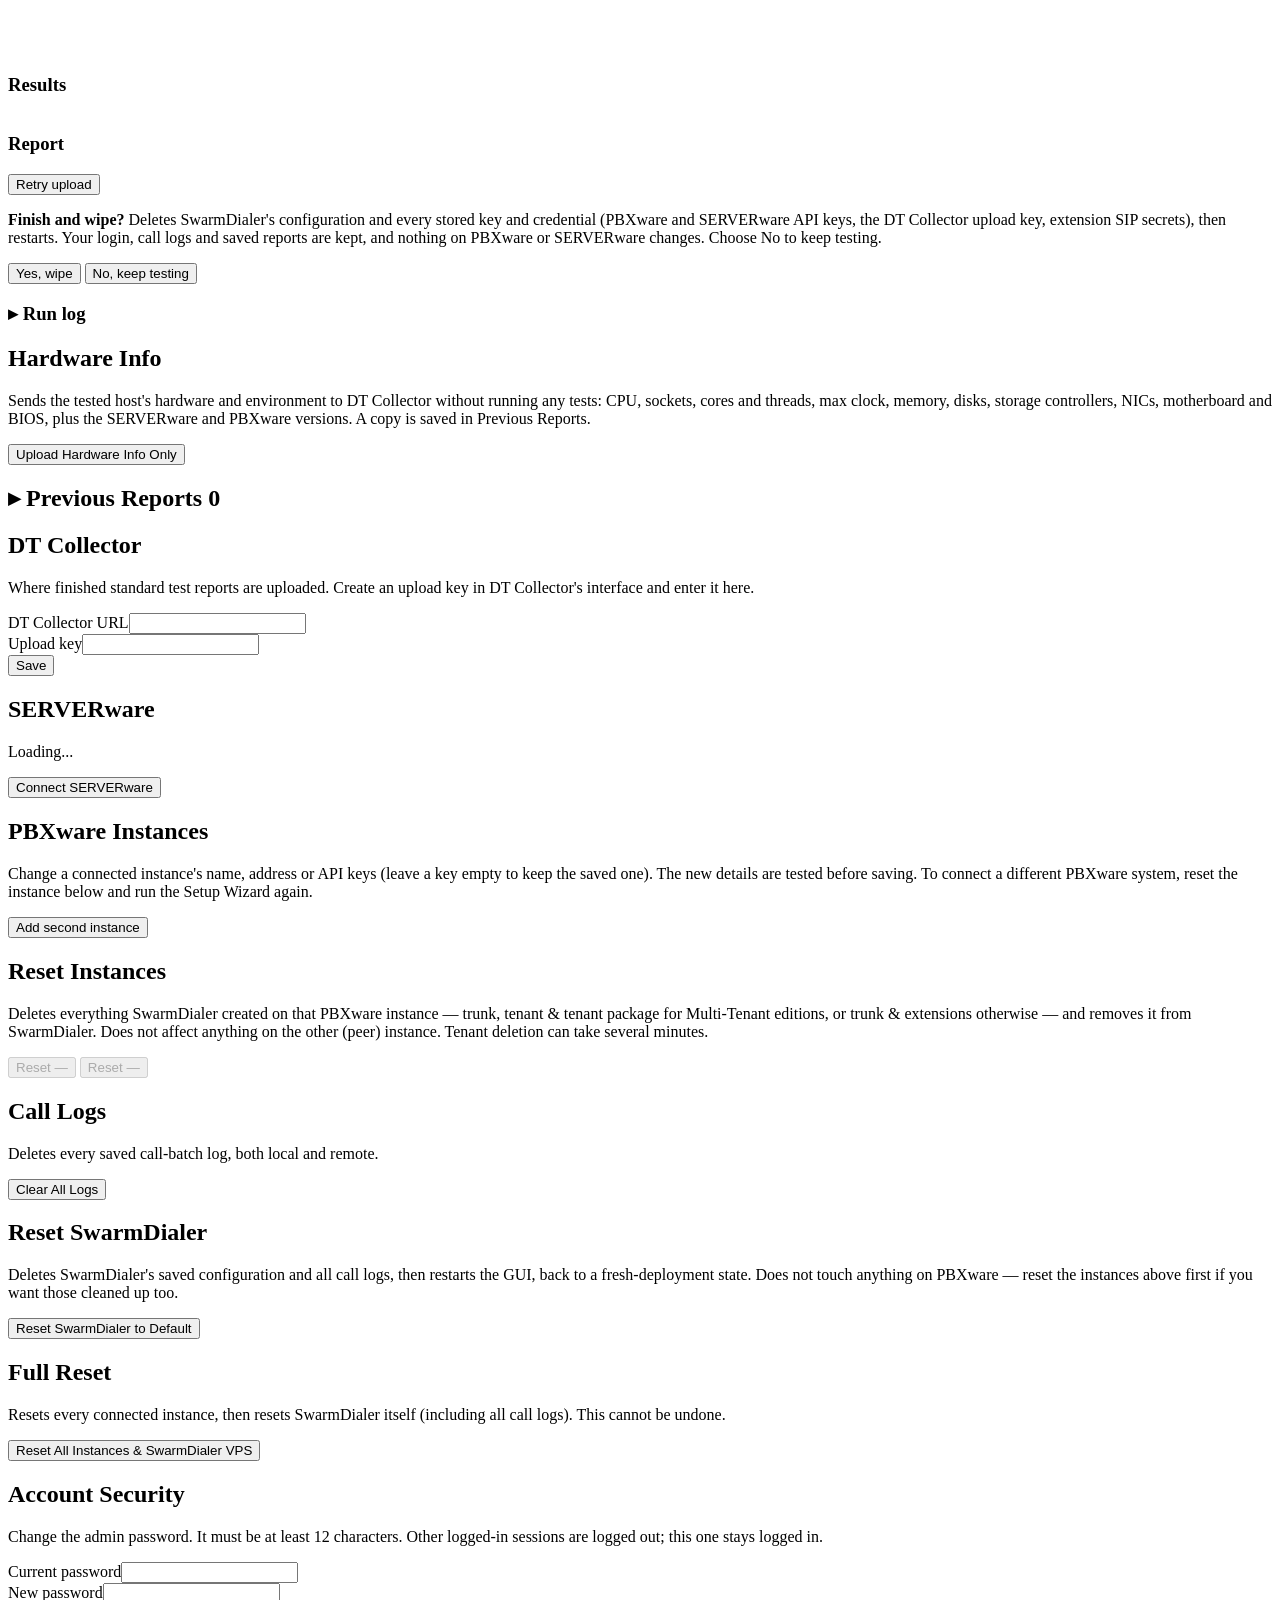
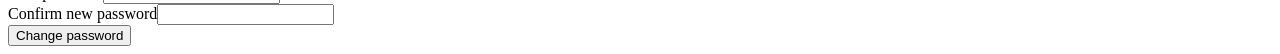
==== commit c21bb7db: "Rework the UI: SW Host Benchmark showcase, reports, settings, light mode SW Host Benchmark tab (rena" ====
--- a/cmd/gui/web/index.html
+++ b/cmd/gui/web/index.html
@@ -4,6 +4,7 @@
 <meta charset="utf-8">
 <title>SwarmDialer</title>
 <link rel="icon" type="image/svg+xml" href="/icons/logo-white.svg">
+<script src="/theme.js"></script>
 <link rel="stylesheet" href="/style.css">
 </head>
 <body>
@@ -13,10 +14,11 @@
     <img src="/icons/logo-white.svg" alt="" class="brand-icon">
     <h1>SwarmDialer</h1>
   </div>
+  <button class="theme-toggle" id="theme-toggle" type="button" onclick="toggleTheme()">&#9728;</button>
   <nav class="tabs">
     <button id="tab-btn-wizard" class="active" onclick="showTab('wizard')">Setup Wizard</button>
     <button id="tab-btn-dashboard" onclick="showTab('dashboard')">Dashboard</button>
-    <button id="tab-btn-monitoring" onclick="showTab('monitoring')">SERVERware Monitoring</button>
+    <button id="tab-btn-monitoring" onclick="showTab('monitoring')">SW Host Benchmark</button>
     <button id="tab-btn-settings" onclick="showTab('settings')">Settings</button>
     <button class="logout" onclick="logout()">Log out</button>
   </nav>
@@ -132,9 +134,10 @@
 <section id="tab-dashboard" class="hidden">
 
   <div class="panel">
-    <h2>Connected Servers</h2>
-    <div id="server-list"></div>
-    <button class="btn secondary" onclick="showTab('wizard')">Reconfigure</button>
+    <h2 class="collapsible-header" id="servers-header" onclick="toggleSection('servers')">
+      <span class="chevron">&#9656;</span> Connected Servers <span class="badge" id="servers-count">0</span>
+    </h2>
+    <div id="servers-body" class="collapsible-body collapsed"><div id="server-list"></div></div>
   </div>
 
   <div class="panel">
@@ -251,48 +254,102 @@
 <section id="tab-monitoring" class="hidden">
 
   <div class="panel">
-    <h2>Readiness</h2>
-    <ul class="checklist" id="mon-checks"><li>Loading...</li></ul>
+    <h2 class="collapsible-header" id="ready-header" onclick="toggleSection('ready')">
+      <span class="chevron">&#9656;</span> Readiness <span class="badge" id="ready-count">…</span>
+    </h2>
+    <div id="ready-body" class="collapsible-body collapsed">
+      <ul class="checklist" id="mon-checks"><li>Loading...</li></ul>
+    </div>
   </div>
 
   <div class="panel">
     <h2>Test Script</h2>
-    <p class="status-line">Runs a fixed sequence of call-load tests on remote calls (MT to CC) while monitoring the SERVERware host and the PBXware VPSs. Each test stops early if the host or a VPS is saturated. Manual dialing is paused while the script runs.</p>
-    <div class="form-grid">
-      <div class="form-row"><label for="mon-profile">Profile</label><select id="mon-profile" onchange="renderProfileTests()"></select></div>
-    </div>
-    <table class="mon-table" id="mon-profile-tests"></table>
+    <p class="status-line">Runs a fixed sequence of call-load tests on remote calls between instances while monitoring the SERVERware host and the PBXware VPSs. Each test stops early if the host or a VPS is saturated. Manual dialing is paused while the script runs.</p>
+    <div class="profile-row">
+      <div class="form-row"><label for="mon-profile">Profile</label><select id="mon-profile" onchange="renderShowcase()"></select></div>
+      <div class="info-wrap">
+        <button class="info-btn" id="mon-info-btn" type="button" aria-label="About this profile" aria-expanded="false" onclick="toggleProfileInfo(event)">i</button>
+        <div class="info-pop hidden" id="mon-info-pop" role="dialog"></div>
+      </div>
+    </div>
     <div class="increment-row">
-      <button class="btn" id="mon-start-btn" onclick="startTestRun()" disabled>Start Test Script</button>
+      <button class="btn danger" id="mon-start-btn" onclick="startTestRun()" disabled>Start Test Script</button>
       <button class="btn danger hidden" id="mon-cancel-btn" onclick="cancelTestRun()">Cancel Run</button>
     </div>
     <div class="status-line" id="mon-start-status"></div>
   </div>
 
-  <div class="panel hidden" id="mon-run-panel">
-    <h2 id="mon-run-title">Run</h2>
-    <p class="status-line" id="mon-run-line"></p>
-    <div class="tiles" id="mon-tiles"></div>
-    <div class="mon-charts">
-      <figure class="mon-chart"><figcaption>Host CPU (%)</figcaption><svg id="mon-chart-cpu" viewBox="0 0 600 160" preserveAspectRatio="none"></svg></figure>
-      <figure class="mon-chart"><figcaption>Calls at once</figcaption><svg id="mon-chart-calls" viewBox="0 0 600 160" preserveAspectRatio="none"></svg></figure>
-    </div>
-    <h3 class="mon-sub">Results</h3>
-    <div class="table-scroll"><table class="mon-table" id="mon-results"></table></div>
-    <div id="mon-report" class="mon-report hidden">
-      <h3 class="mon-sub">Report</h3>
-      <p class="status-line" id="mon-report-line"></p>
-      <button class="btn secondary hidden" id="mon-report-retry" onclick="retryReportUpload()">Retry upload</button>
-      <div class="wipe-prompt hidden" id="mon-wipe">
-        <p><strong>Finish and wipe?</strong> Deletes SwarmDialer's configuration and every stored key and credential (PBXware and SERVERware API keys, the DT Collector upload key, extension SIP secrets), then restarts. Your login, call logs and saved reports are kept, and nothing on PBXware or SERVERware changes. Choose No to keep testing.</p>
-        <div class="increment-row">
-          <button class="btn danger" onclick="finishAndWipe()">Yes, wipe</button>
-          <button class="btn secondary" onclick="dismissWipe()">No, keep testing</button>
+  <!-- Showcase: progress, live state and whole-run charts -->
+  <div class="panel showcase" id="mon-show">
+    <div class="show-head">
+      <h2 id="show-title">Benchmark</h2>
+      <button class="btn secondary" id="show-present-btn" onclick="togglePresent()">Present</button>
+    </div>
+    <div class="run-progress">
+      <div class="run-progress-bar"><div id="run-progress-fill"></div></div>
+      <div class="run-progress-text" id="run-progress-text">Not started</div>
+    </div>
+
+    <ol class="steps" id="show-steps"></ol>
+
+    <div class="hero hidden" id="show-hero">
+      <div class="hero-calls">
+        <div class="hero-num"><span id="hero-calls">0</span><span class="hero-of" id="hero-target"></span></div>
+        <div class="hero-label">calls at once</div>
+        <div class="meter"><div id="hero-calls-bar"></div></div>
+      </div>
+      <div class="gauges" id="show-gauges"></div>
+    </div>
+
+    <div class="show-charts hidden" id="show-charts">
+      <figure class="tchart">
+        <figcaption>CPU (% of the whole host)</figcaption>
+        <div class="legend" id="leg-cpu"></div>
+        <div class="tchart-plot"><svg id="chart-cpu"></svg><div class="tip hidden"></div></div>
+      </figure>
+      <figure class="tchart">
+        <figcaption>Memory used (GB)</figcaption>
+        <div class="legend" id="leg-mem"></div>
+        <div class="tchart-plot"><svg id="chart-mem"></svg><div class="tip hidden"></div></div>
+      </figure>
+      <figure class="tchart">
+        <figcaption>Calls at once</figcaption>
+        <div class="tchart-plot"><svg id="chart-calls"></svg><div class="tip hidden"></div></div>
+      </figure>
+    </div>
+
+    <div class="run-details hidden" id="mon-run-panel">
+      <h3 class="mon-sub">Results</h3>
+      <div class="table-scroll"><table class="mon-table" id="mon-results"></table></div>
+      <div id="mon-report" class="mon-report hidden">
+        <h3 class="mon-sub">Report</h3>
+        <p class="status-line" id="mon-report-line"></p>
+        <button class="btn secondary hidden" id="mon-report-retry" onclick="retryReportUpload()">Retry upload</button>
+        <div class="wipe-prompt hidden" id="mon-wipe">
+          <p><strong>Finish and wipe?</strong> Deletes SwarmDialer's configuration and every stored key and credential (PBXware and SERVERware API keys, the DT Collector upload key, extension SIP secrets), then restarts. Your login, call logs and saved reports are kept, and nothing on PBXware or SERVERware changes. Choose No to keep testing.</p>
+          <div class="increment-row">
+            <button class="btn danger" onclick="finishAndWipe()">Yes, wipe</button>
+            <button class="btn secondary" onclick="dismissWipe()">No, keep testing</button>
+          </div>
         </div>
       </div>
-    </div>
-    <h3 class="mon-sub">Run log</h3>
-    <div class="mon-log" id="mon-log"></div>
+      <h3 class="mon-sub collapsible-header" id="runlog-header" onclick="toggleSection('runlog')"><span class="chevron">&#9656;</span> Run log</h3>
+      <div id="runlog-body" class="collapsible-body collapsed"><div class="mon-log" id="mon-log"></div></div>
+    </div>
+  </div>
+
+  <div class="panel">
+    <h2>Hardware Info</h2>
+    <p class="status-line">Sends the tested host's hardware and environment to DT Collector without running any tests: CPU, sockets, cores and threads, max clock, memory, disks, storage controllers, NICs, motherboard and BIOS, plus the SERVERware and PBXware versions. A copy is saved in Previous Reports.</p>
+    <button class="btn secondary" id="hw-upload-btn" onclick="uploadHardwareInfo()">Upload Hardware Info Only</button>
+    <span class="status-line" id="hw-upload-status"></span>
+  </div>
+
+  <div class="panel">
+    <h2 class="collapsible-header" id="reports-header" onclick="toggleSection('reports')">
+      <span class="chevron">&#9656;</span> Previous Reports <span class="badge" id="reports-count">0</span>
+    </h2>
+    <div id="reports-body" class="collapsible-body collapsed"><div id="report-list" class="log-list"></div></div>
   </div>
 
 </section>
@@ -314,6 +371,13 @@
     <h2>SERVERware</h2>
     <p class="status-line" id="sw-settings-status">Loading...</p>
     <button class="btn secondary" id="sw-settings-btn" onclick="showTab('wizard'); showStep('step-serverware')">Connect SERVERware</button>
+  </div>
+
+  <div class="panel">
+    <h2>PBXware Instances</h2>
+    <p class="status-line">Change a connected instance's name, address or API keys (leave a key empty to keep the saved one). The new details are tested before saving. To connect a different PBXware system, reset the instance below and run the Setup Wizard again.</p>
+    <div id="inst-list"></div>
+    <button class="btn secondary hidden" id="inst-add-btn" onclick="addSecondInstance()">Add second instance</button>
   </div>
 
   <div class="panel">
@@ -347,10 +411,26 @@
     <div class="status-line" id="reset-all-status"></div>
   </div>
 
+  <div class="panel">
+    <h2>Account Security</h2>
+    <p class="status-line">Change the admin password. It must be at least 12 characters. Other logged-in sessions are logged out; this one stays logged in.</p>
+    <form id="pw-form" onsubmit="changePassword(event)">
+      <input type="text" name="username" value="admin" autocomplete="username" hidden>
+      <div class="form-grid">
+        <div class="form-row"><label for="pw-current">Current password</label><input id="pw-current" type="password" autocomplete="current-password" required></div>
+        <div class="form-row"><label for="pw-new">New password</label><input id="pw-new" type="password" autocomplete="new-password" minlength="12" required></div>
+        <div class="form-row"><label for="pw-confirm">Confirm new password</label><input id="pw-confirm" type="password" autocomplete="new-password" minlength="12" required></div>
+      </div>
+      <button class="btn secondary" type="submit" id="pw-btn">Change password</button>
+      <span class="status-line" id="pw-status"></span>
+    </form>
+  </div>
+
 </section>
 
 </main>
 
+<script src="/profile-info.js"></script>
 <script src="/app.js"></script>
 </body>
 </html>
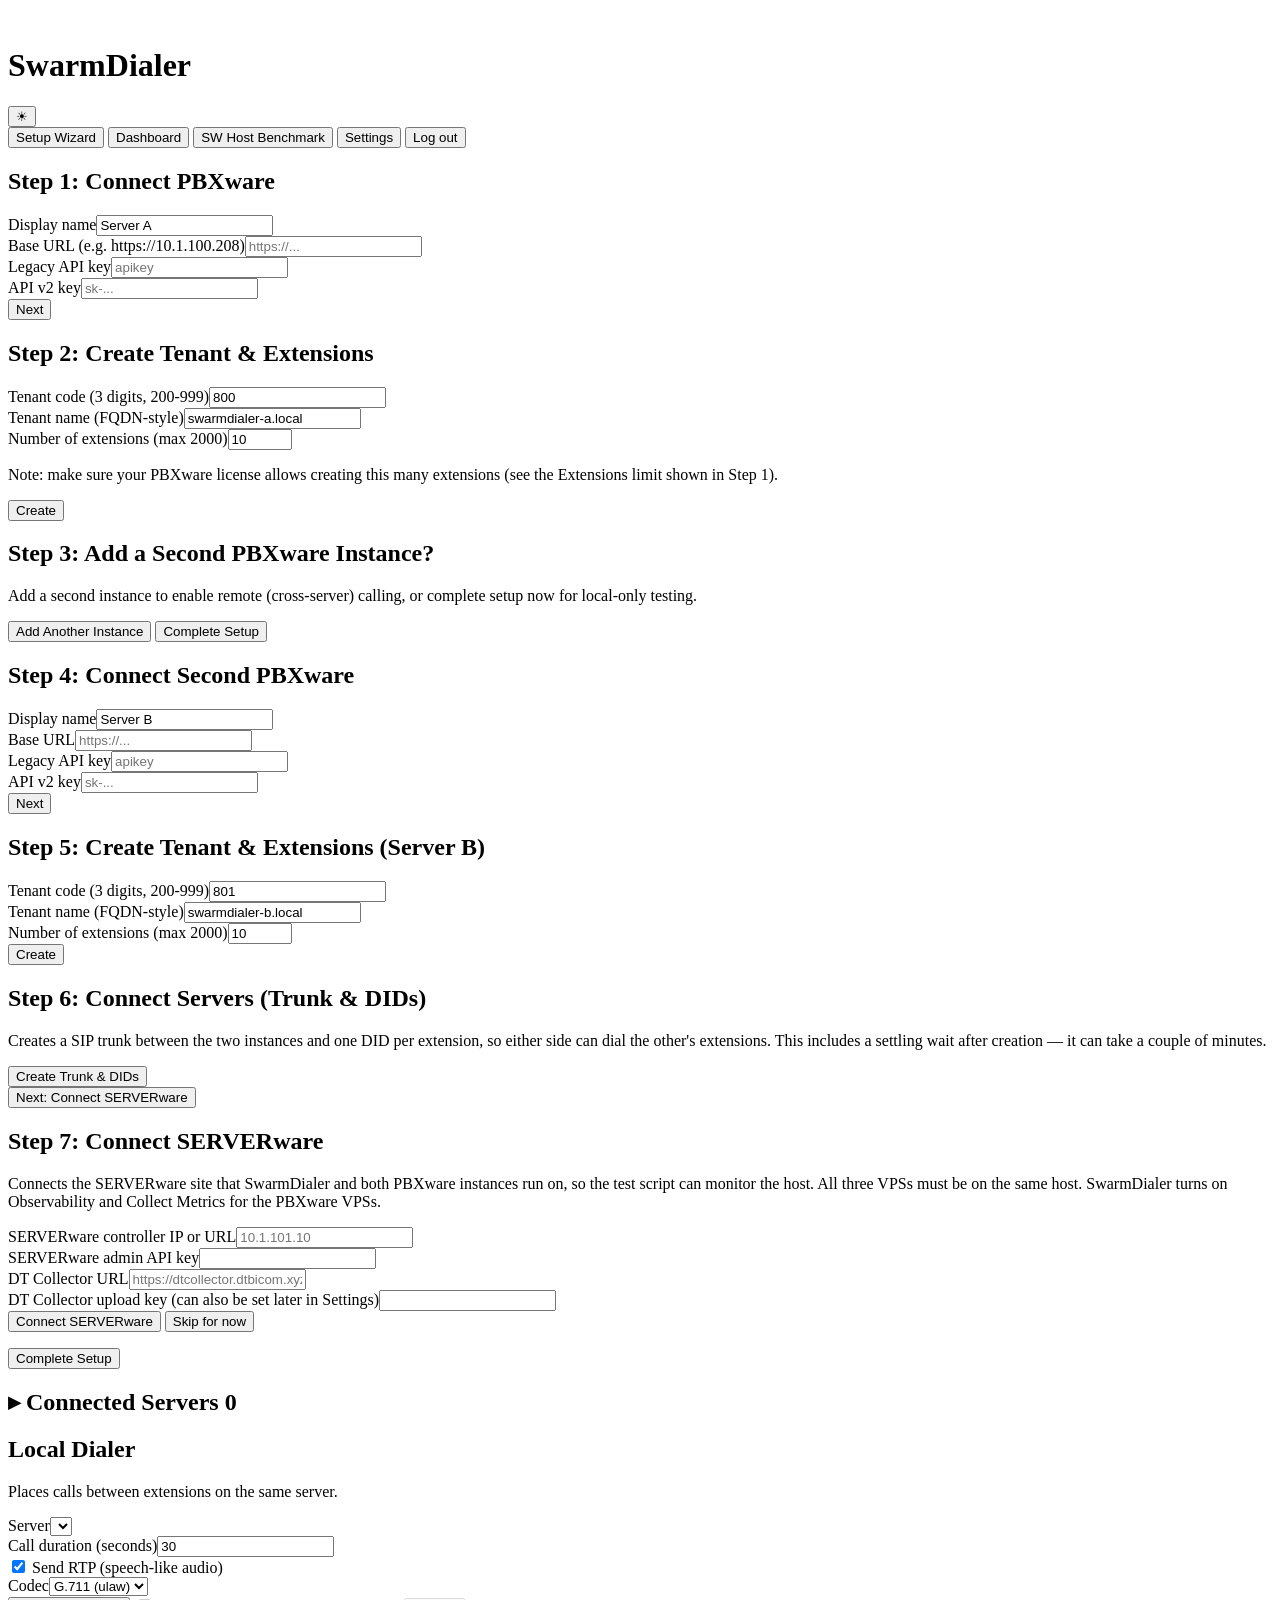
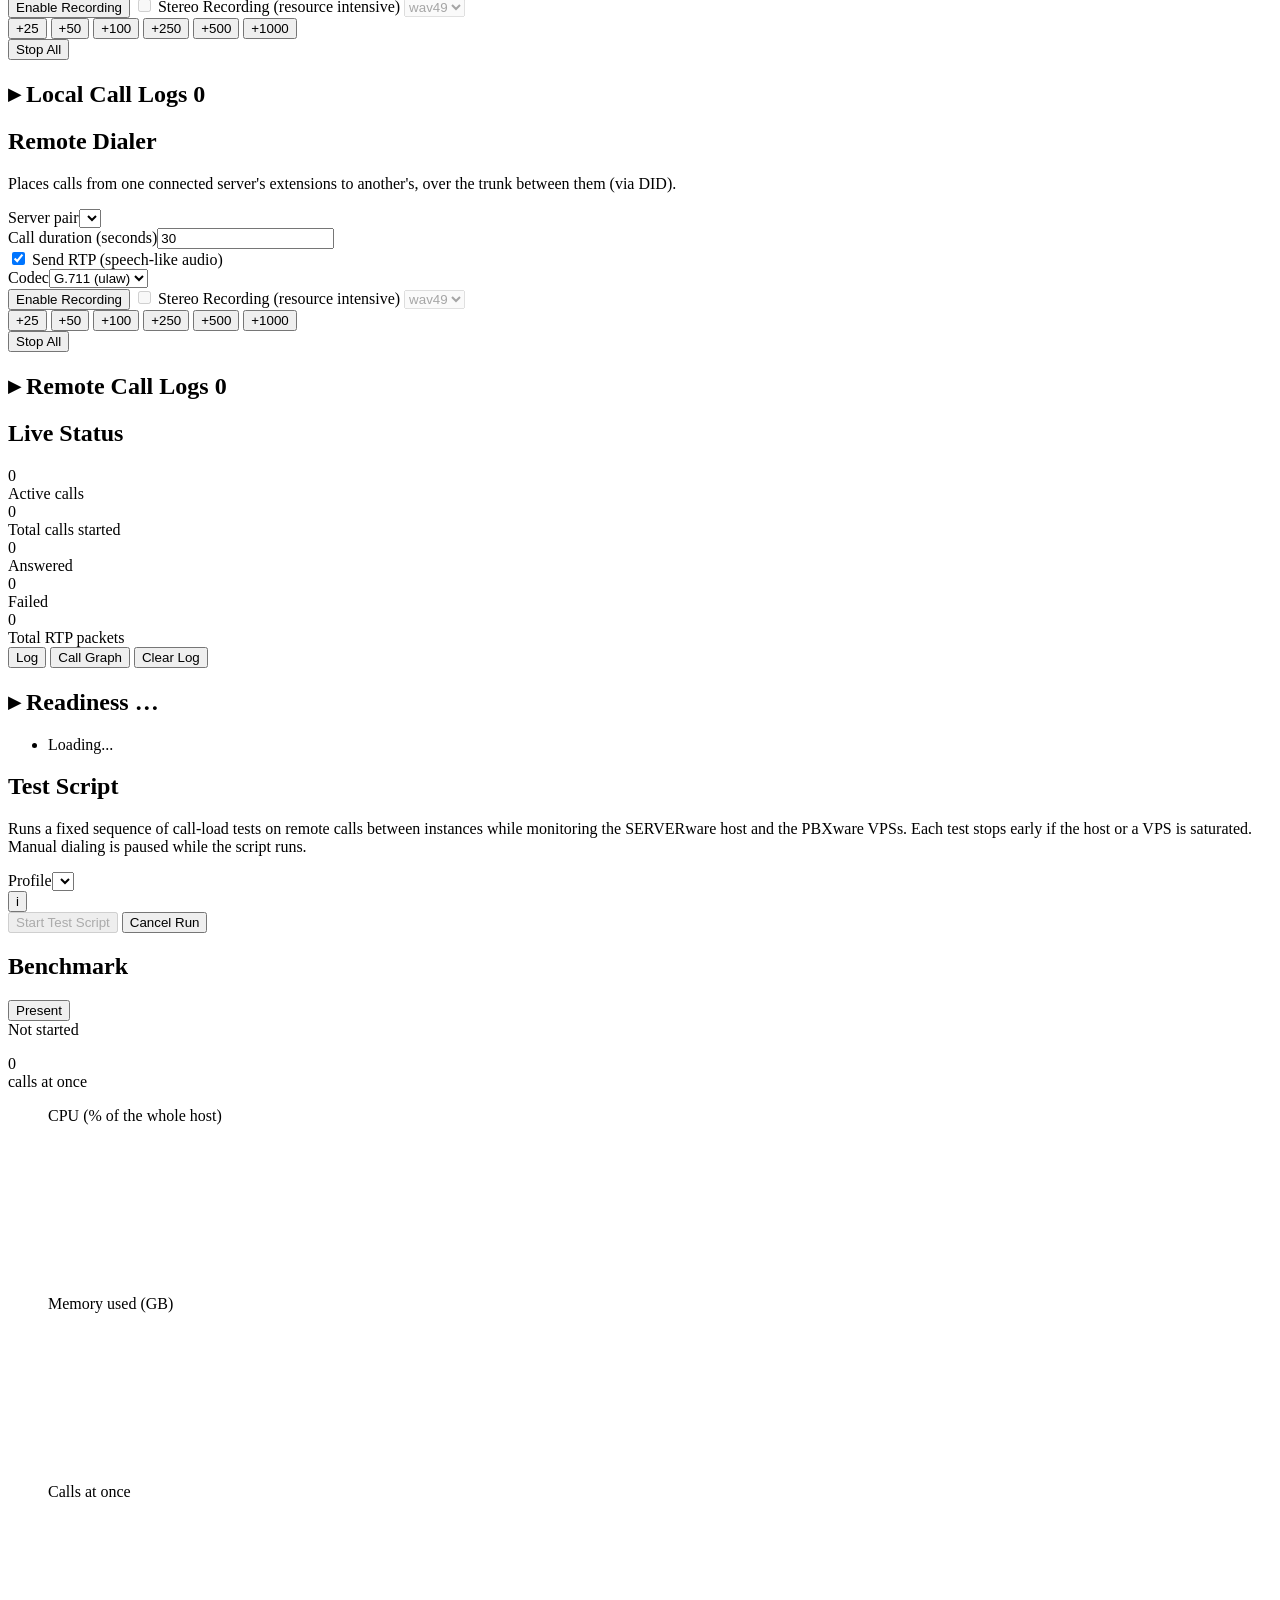
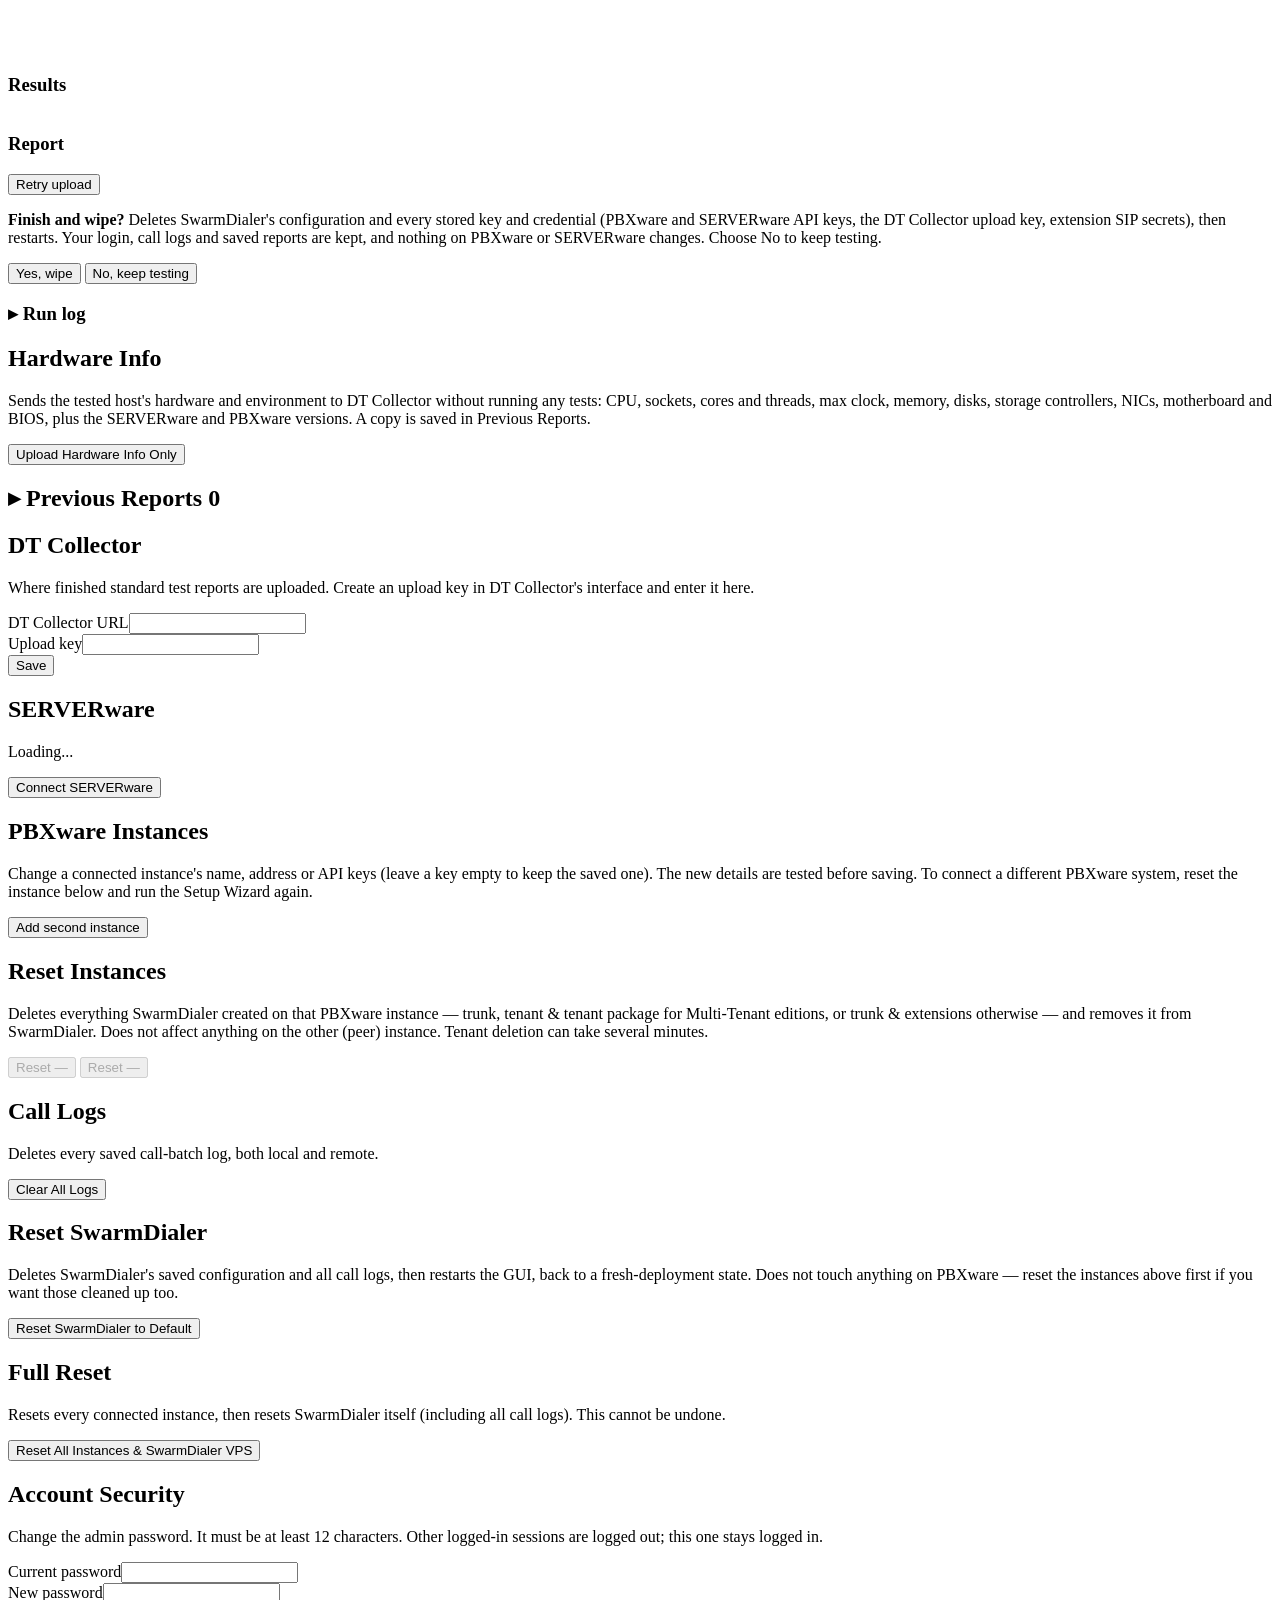
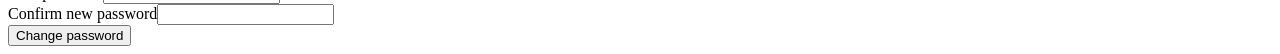
==== commit 25baf553: "Cut SwarmDialer's media CPU and send speech-like audio SwarmDialer overloaded (80% CPU) at about 300" ====
--- a/cmd/gui/web/index.html
+++ b/cmd/gui/web/index.html
@@ -146,7 +146,7 @@
     <div class="form-grid">
       <div class="form-row"><label>Server</label><select id="local-server-select" onchange="refreshRecordingStatus('local')"></select></div>
       <div class="form-row"><label>Call duration (seconds)</label><input id="local-duration" type="number" value="30"></div>
-      <div class="form-row"><label><input type="checkbox" id="local-rtp" checked> Send RTP (silence audio)</label></div>
+      <div class="form-row"><label><input type="checkbox" id="local-rtp" checked> Send RTP (speech-like audio)</label></div>
       <div class="form-row"><label>Codec</label><select id="local-codec">
         <option value="ulaw" selected>G.711 (ulaw)</option>
         <option value="g722">G.722</option>
@@ -191,7 +191,7 @@
     <div class="form-grid">
       <div class="form-row"><label>Server pair</label><select id="remote-pair-select" onchange="refreshRecordingStatus('remote')"></select></div>
       <div class="form-row"><label>Call duration (seconds)</label><input id="remote-duration" type="number" value="30"></div>
-      <div class="form-row"><label><input type="checkbox" id="remote-rtp" checked> Send RTP (silence audio)</label></div>
+      <div class="form-row"><label><input type="checkbox" id="remote-rtp" checked> Send RTP (speech-like audio)</label></div>
       <div class="form-row"><label>Codec</label><select id="remote-codec">
         <option value="ulaw" selected>G.711 (ulaw)</option>
         <option value="g722">G.722</option>
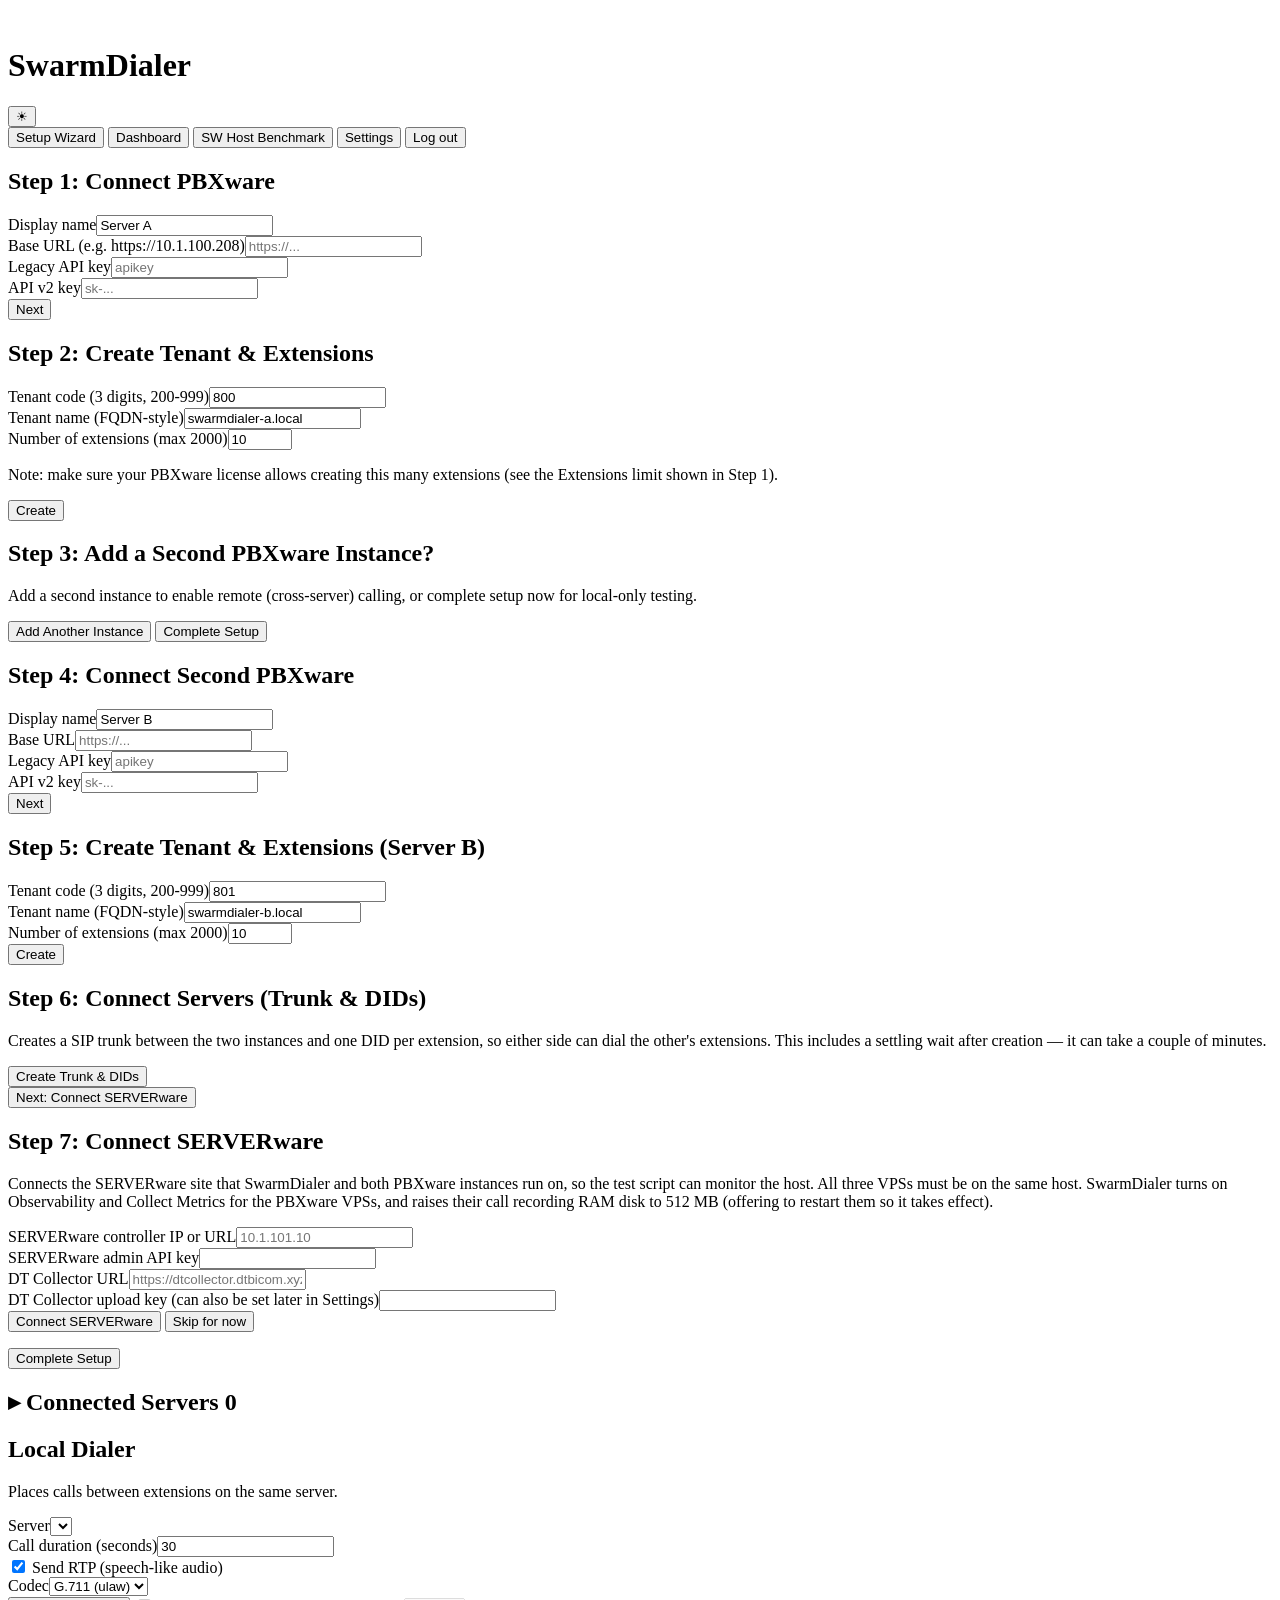
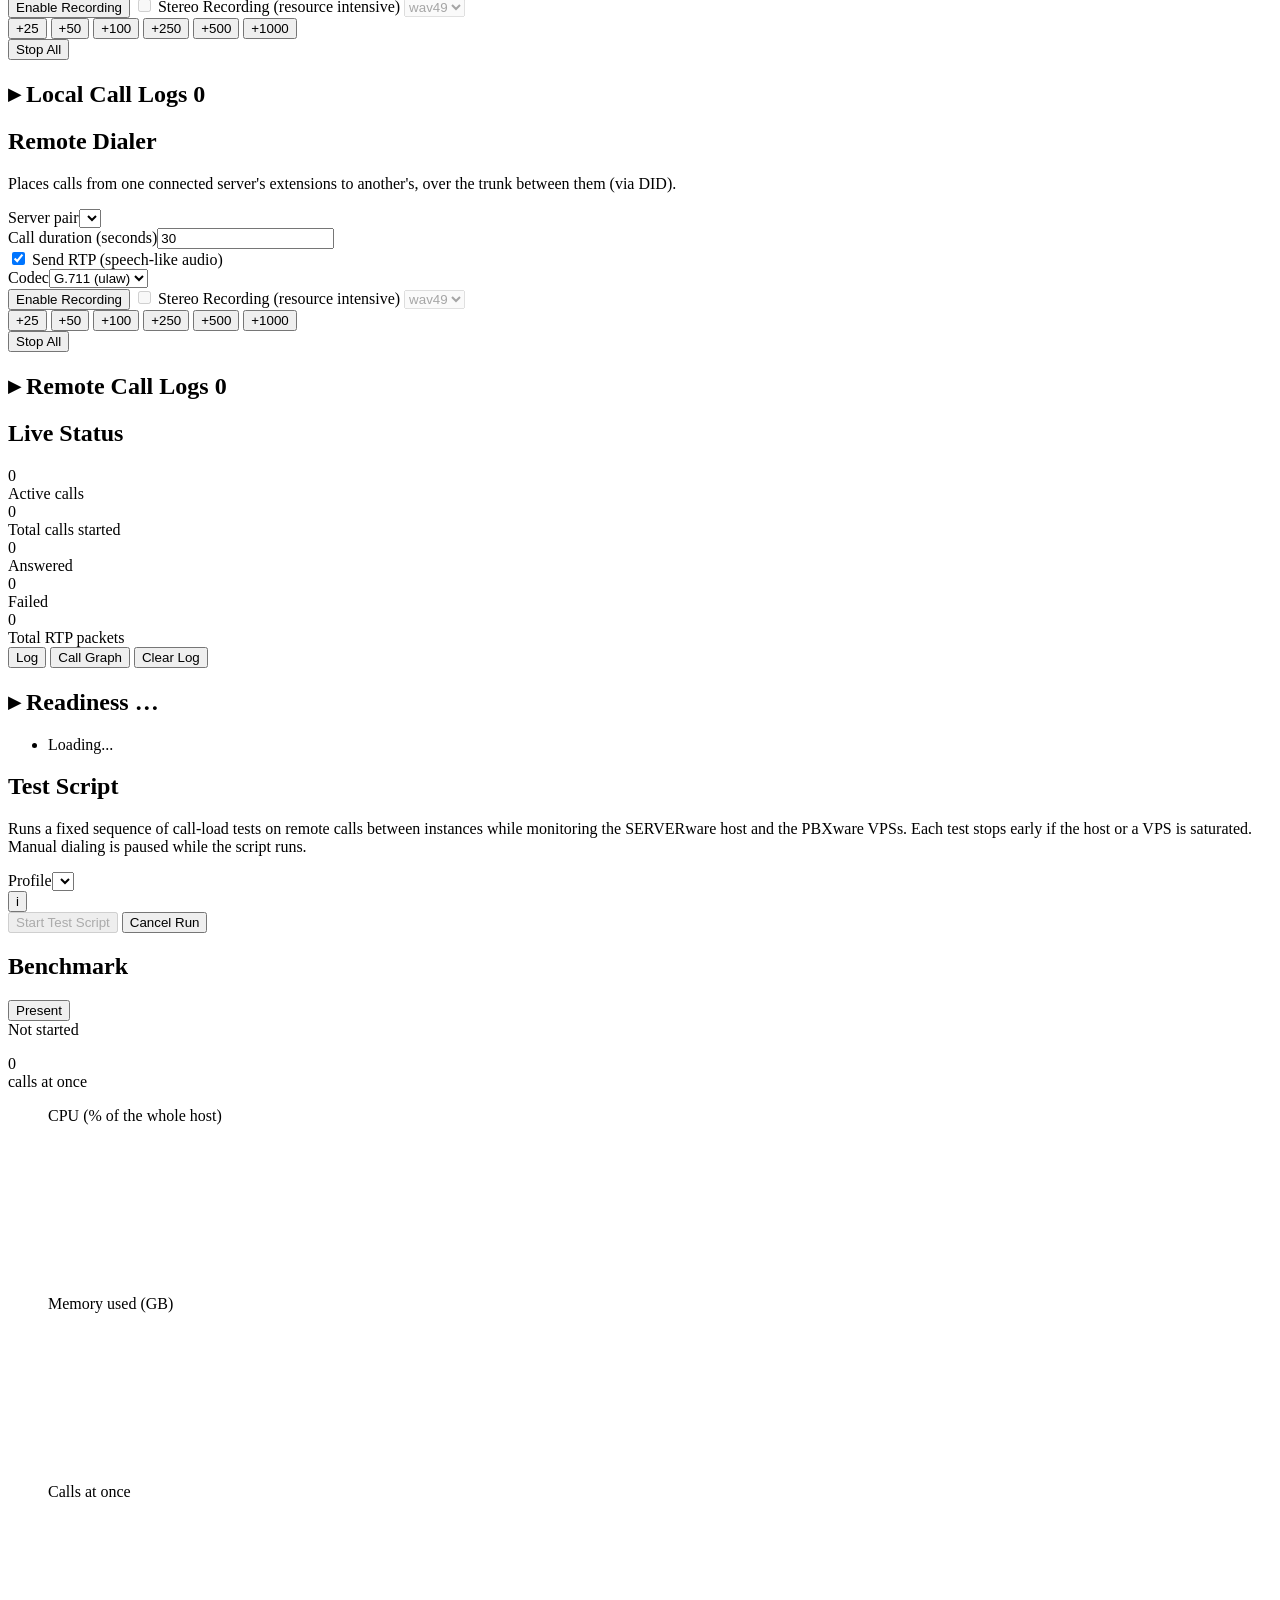
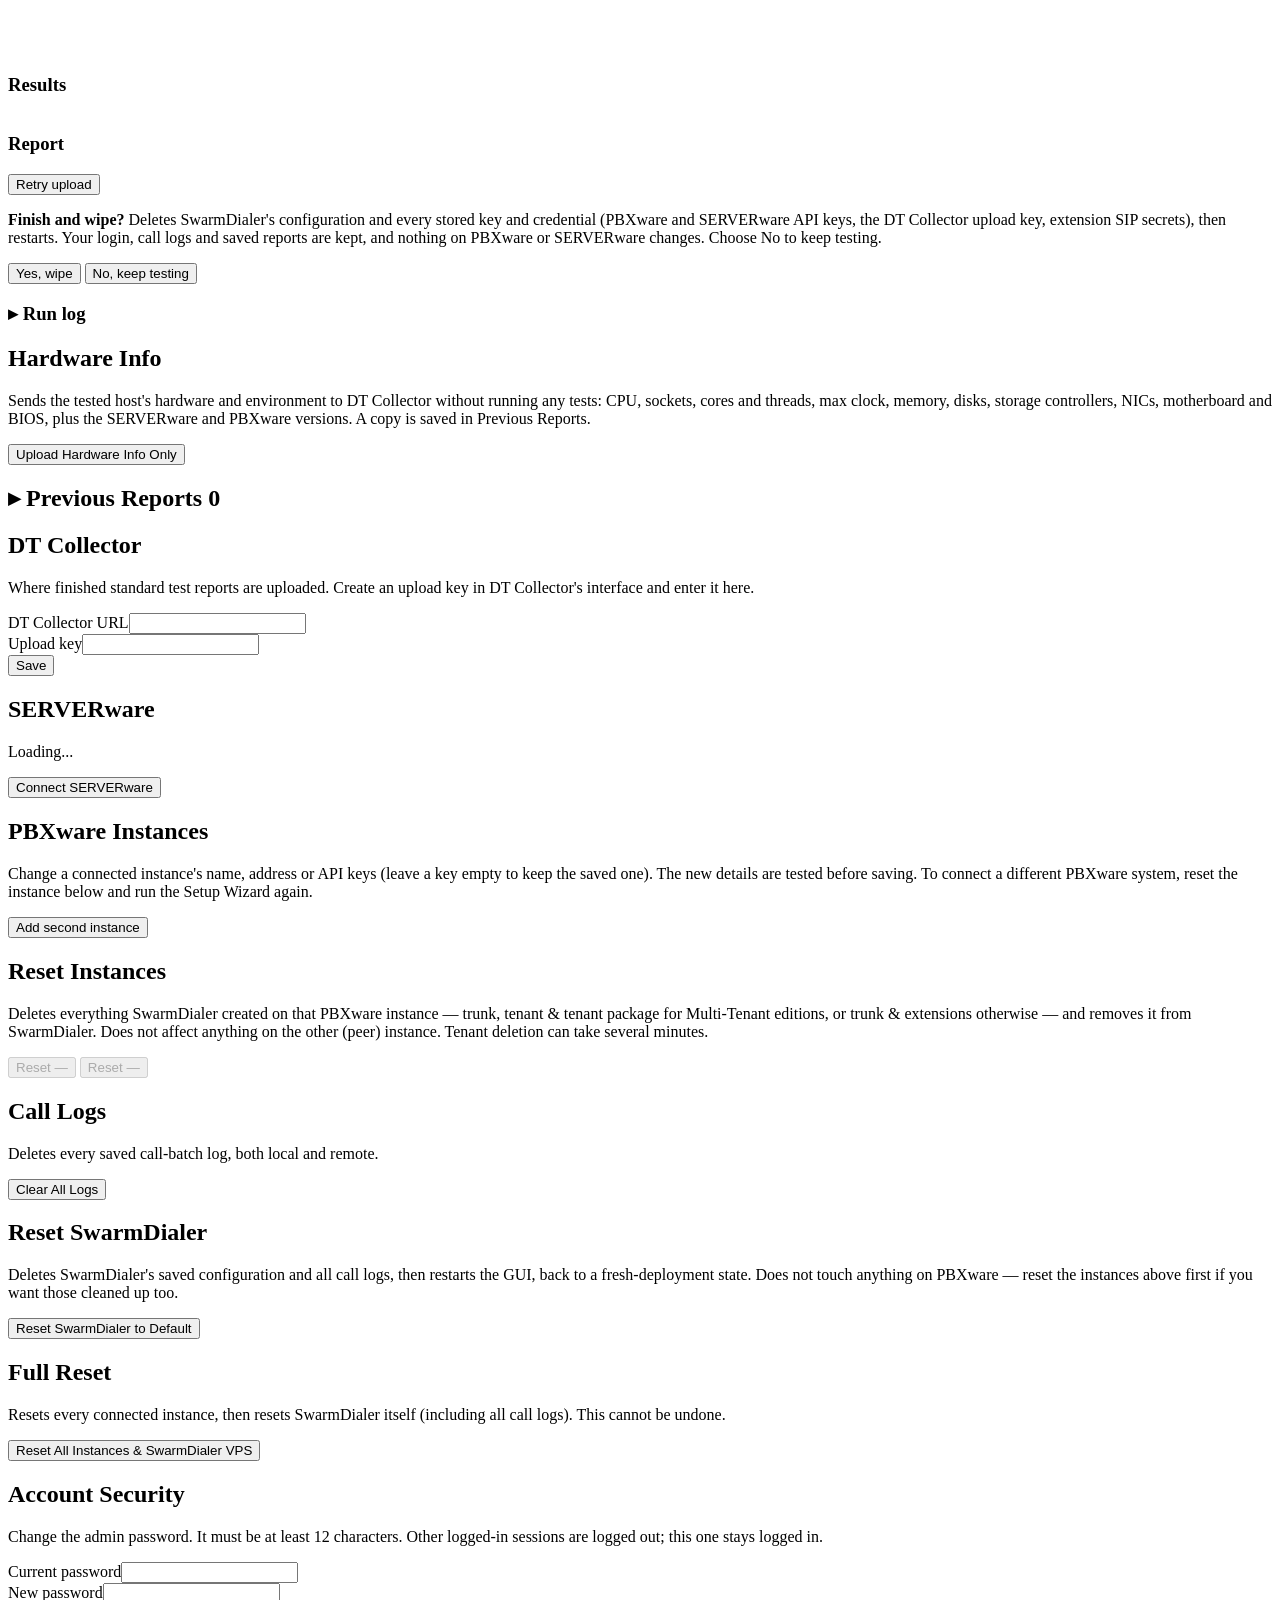
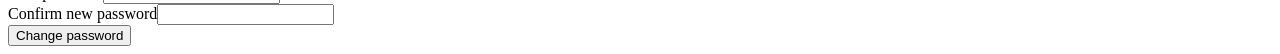
==== commit 22d95114: "Raise the PBXware recording RAM disk through SERVERware Connecting SERVERware now checks each LXC PB" ====
--- a/cmd/gui/web/index.html
+++ b/cmd/gui/web/index.html
@@ -112,7 +112,7 @@
   <!-- Step 7: SERVERware site (host monitoring) + DT Collector -->
   <div class="panel hidden" id="step-serverware">
     <h2>Step 7: Connect SERVERware</h2>
-    <p class="status-line">Connects the SERVERware site that SwarmDialer and both PBXware instances run on, so the test script can monitor the host. All three VPSs must be on the same host. SwarmDialer turns on Observability and Collect Metrics for the PBXware VPSs.</p>
+    <p class="status-line">Connects the SERVERware site that SwarmDialer and both PBXware instances run on, so the test script can monitor the host. All three VPSs must be on the same host. SwarmDialer turns on Observability and Collect Metrics for the PBXware VPSs, and raises their call recording RAM disk to 512 MB (offering to restart them so it takes effect).</p>
     <div class="form-grid">
       <div class="form-row"><label for="sw-controller">SERVERware controller IP or URL</label><input id="sw-controller" placeholder="10.1.101.10"></div>
       <div class="form-row"><label for="sw-key">SERVERware admin API key</label><input id="sw-key" type="password" autocomplete="off"></div>
@@ -121,7 +121,7 @@
     </div>
     <div class="increment-row">
       <button class="btn" id="sw-connect-btn" onclick="connectServerware()">Connect SERVERware</button>
-      <button class="btn secondary" id="sw-skip-btn" onclick="finishWizard()">Skip for now</button>
+      <button class="btn secondary" id="sw-skip-btn" onclick="skipServerware()">Skip for now</button>
     </div>
     <ul class="sw-steps" id="sw-steps"></ul>
     <div class="status-line" id="sw-status"></div>
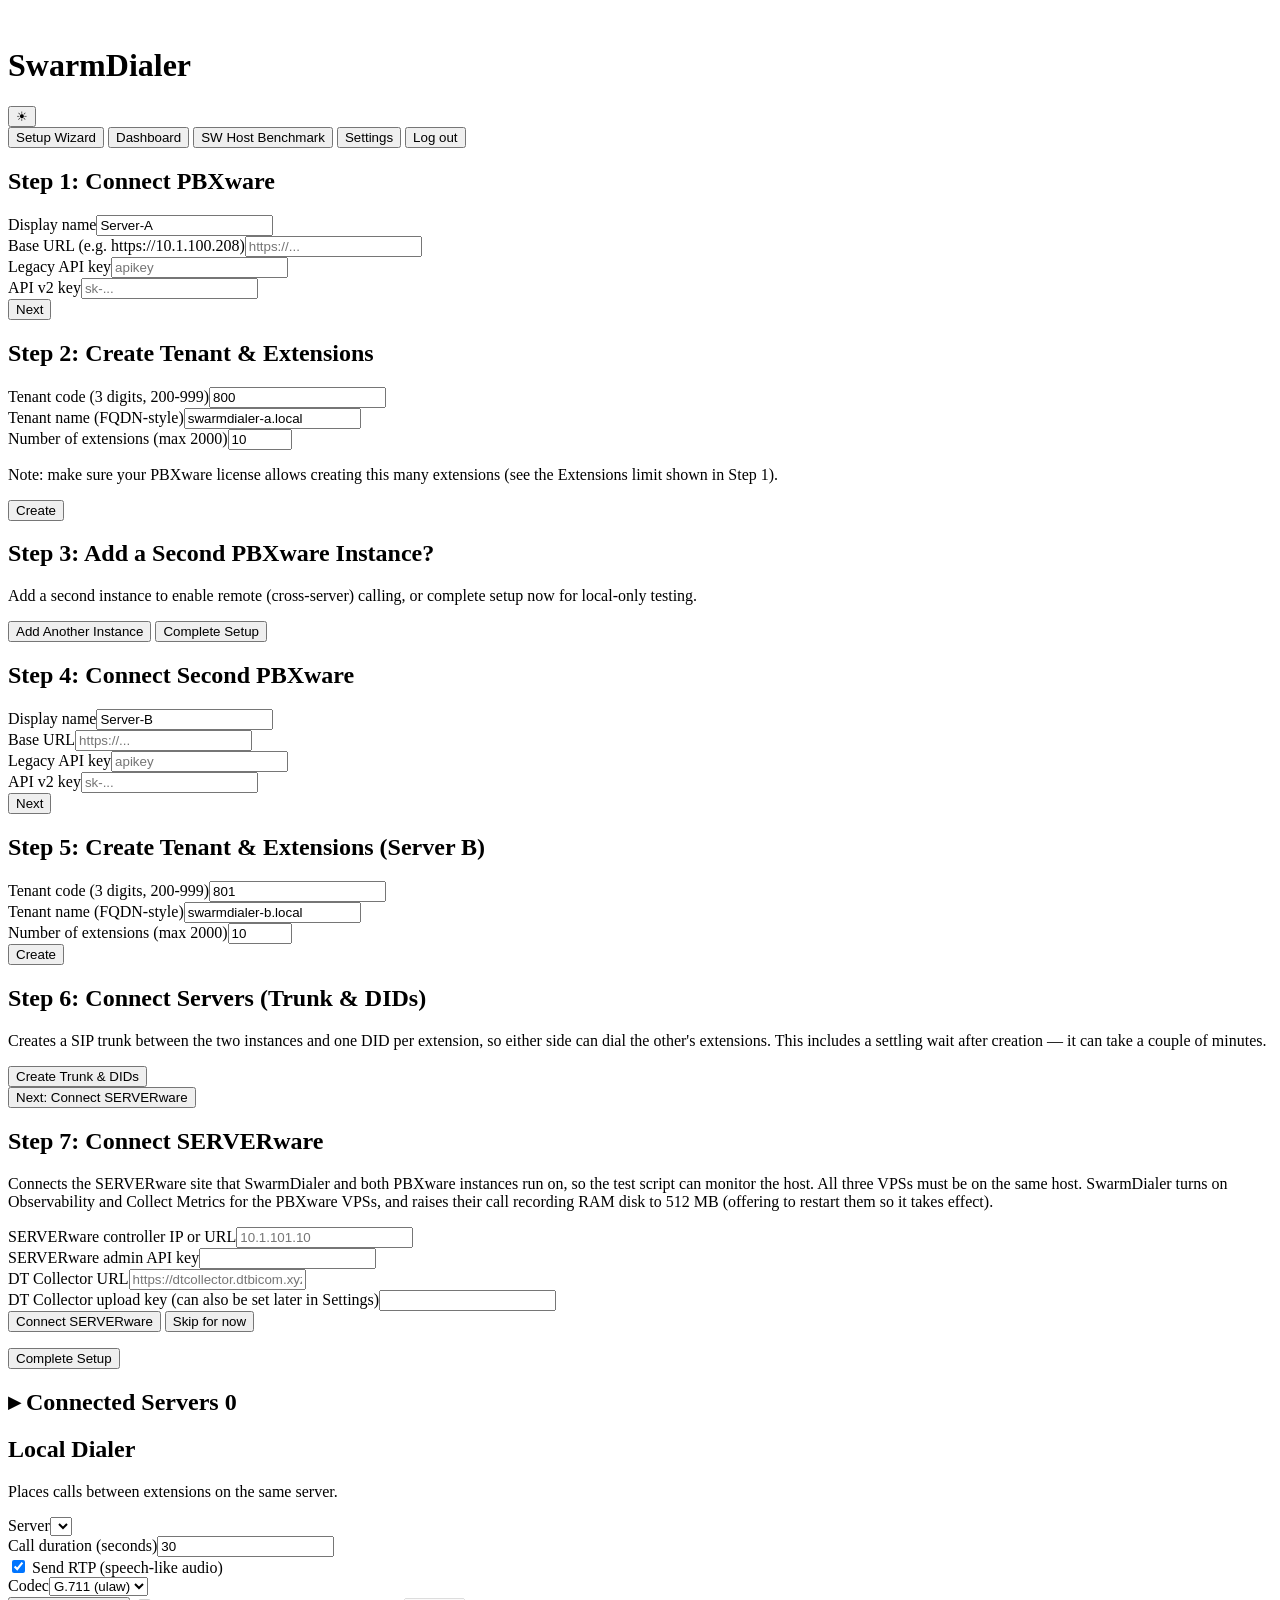
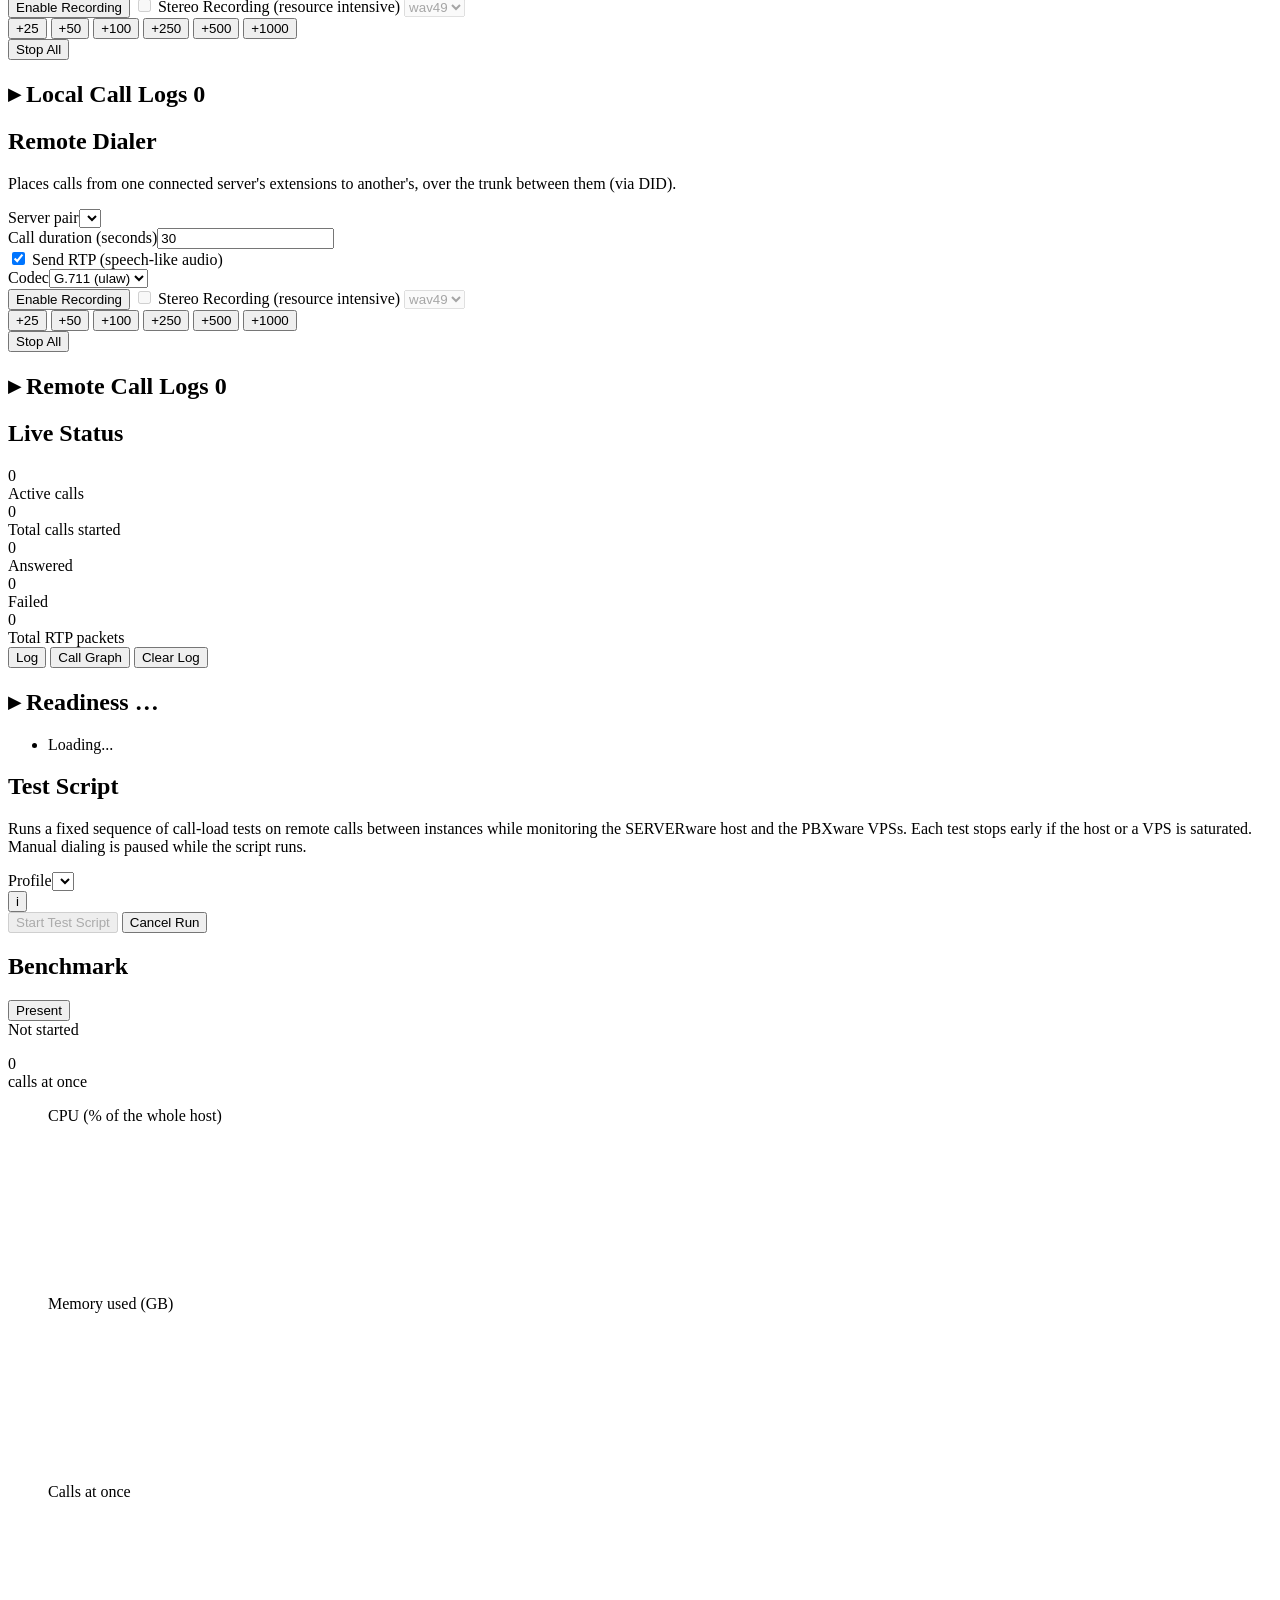
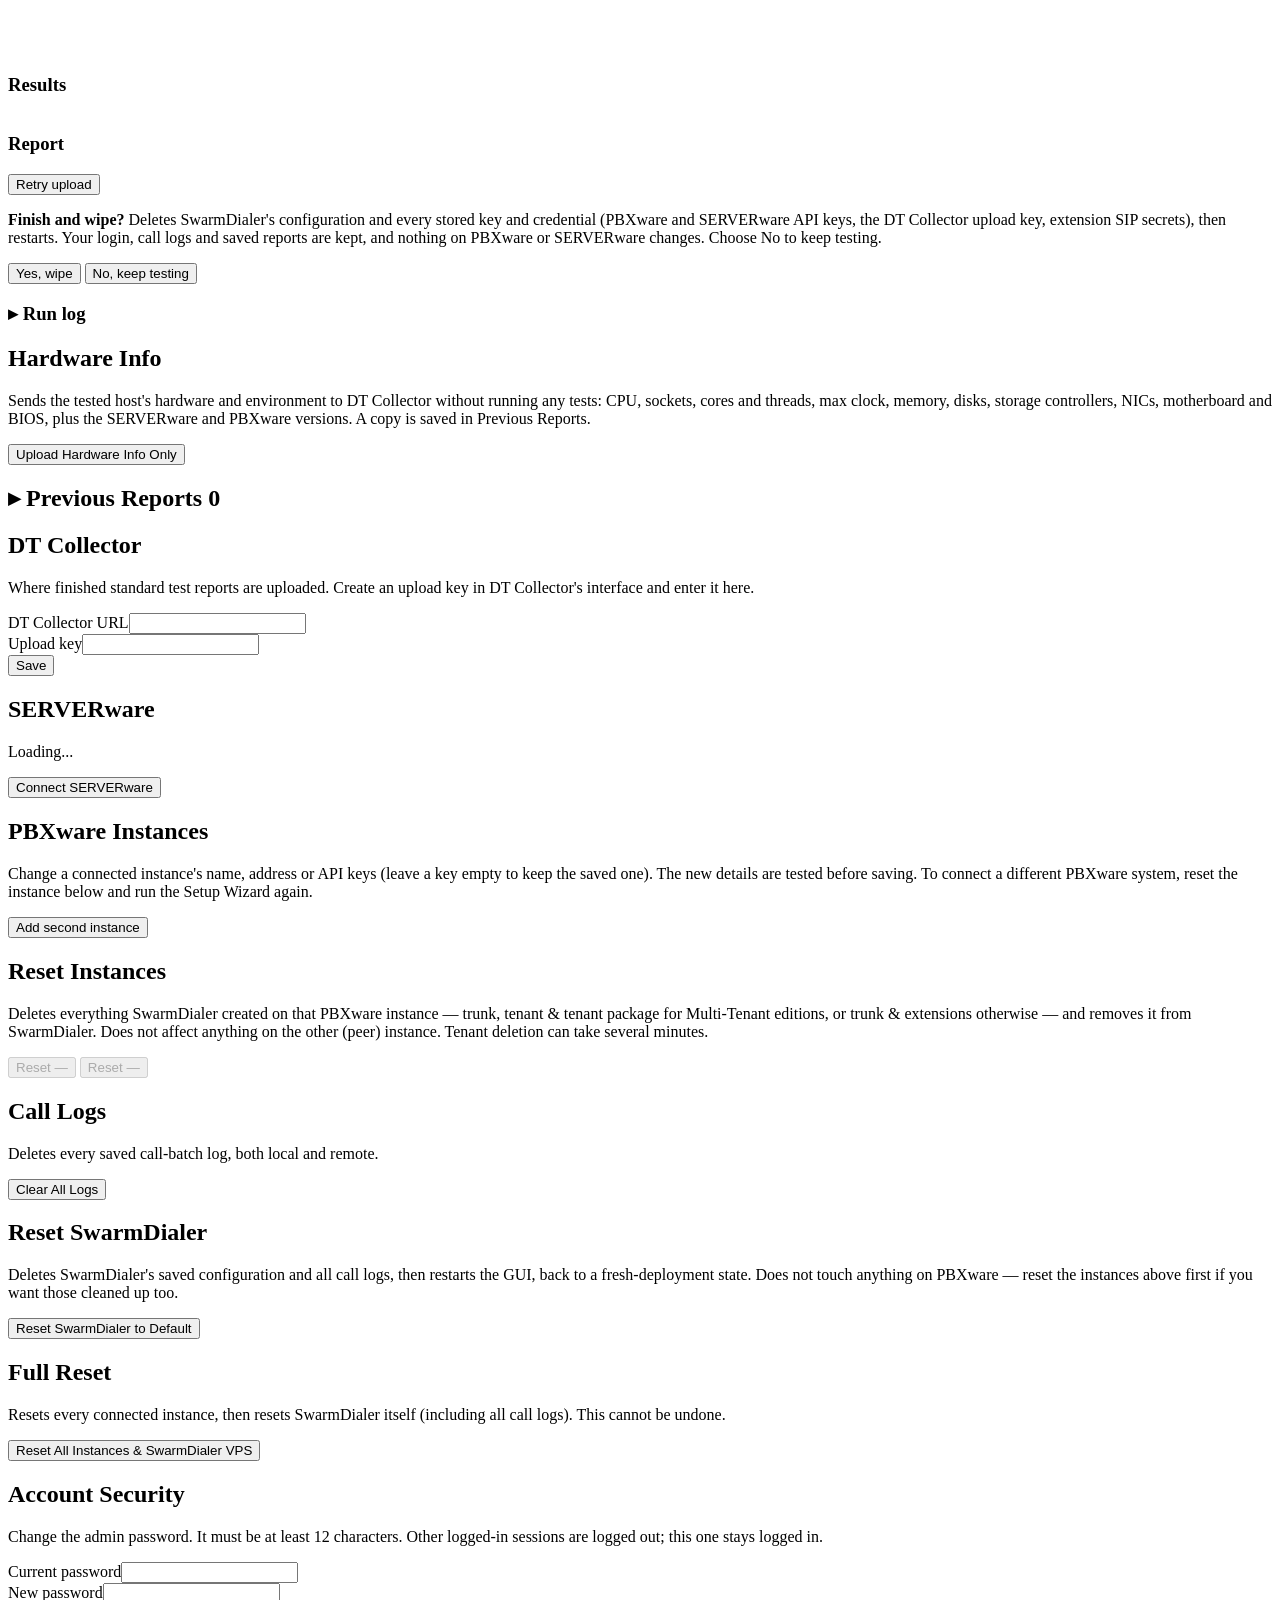
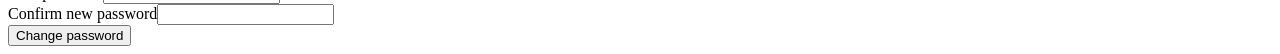
==== commit 71aa7b19: "Keep trunk names within PBXware's allowed characters PBXware rejects trunk names outside [a-zA-Z0-9-" ====
--- a/cmd/gui/web/index.html
+++ b/cmd/gui/web/index.html
@@ -36,7 +36,7 @@
   <div class="panel" id="step-connect-1">
     <h2>Step 1: Connect PBXware</h2>
     <div class="form-grid">
-      <div class="form-row"><label>Display name</label><input id="c1-name" value="Server A"></div>
+      <div class="form-row"><label>Display name</label><input id="c1-name" value="Server-A"></div>
       <div class="form-row"><label>Base URL (e.g. https://10.1.100.208)</label><input id="c1-url" placeholder="https://..."></div>
       <div class="form-row"><label>Legacy API key</label><input id="c1-key" placeholder="apikey"></div>
       <div class="form-row"><label>API v2 key</label><input id="c1-key-v2" placeholder="sk-..."></div>
@@ -74,7 +74,7 @@
   <div class="panel hidden" id="step-connect-2">
     <h2>Step 4: Connect Second PBXware</h2>
     <div class="form-grid">
-      <div class="form-row"><label>Display name</label><input id="c2-name" value="Server B"></div>
+      <div class="form-row"><label>Display name</label><input id="c2-name" value="Server-B"></div>
       <div class="form-row"><label>Base URL</label><input id="c2-url" placeholder="https://..."></div>
       <div class="form-row"><label>Legacy API key</label><input id="c2-key" placeholder="apikey"></div>
       <div class="form-row"><label>API v2 key</label><input id="c2-key-v2" placeholder="sk-..."></div>
